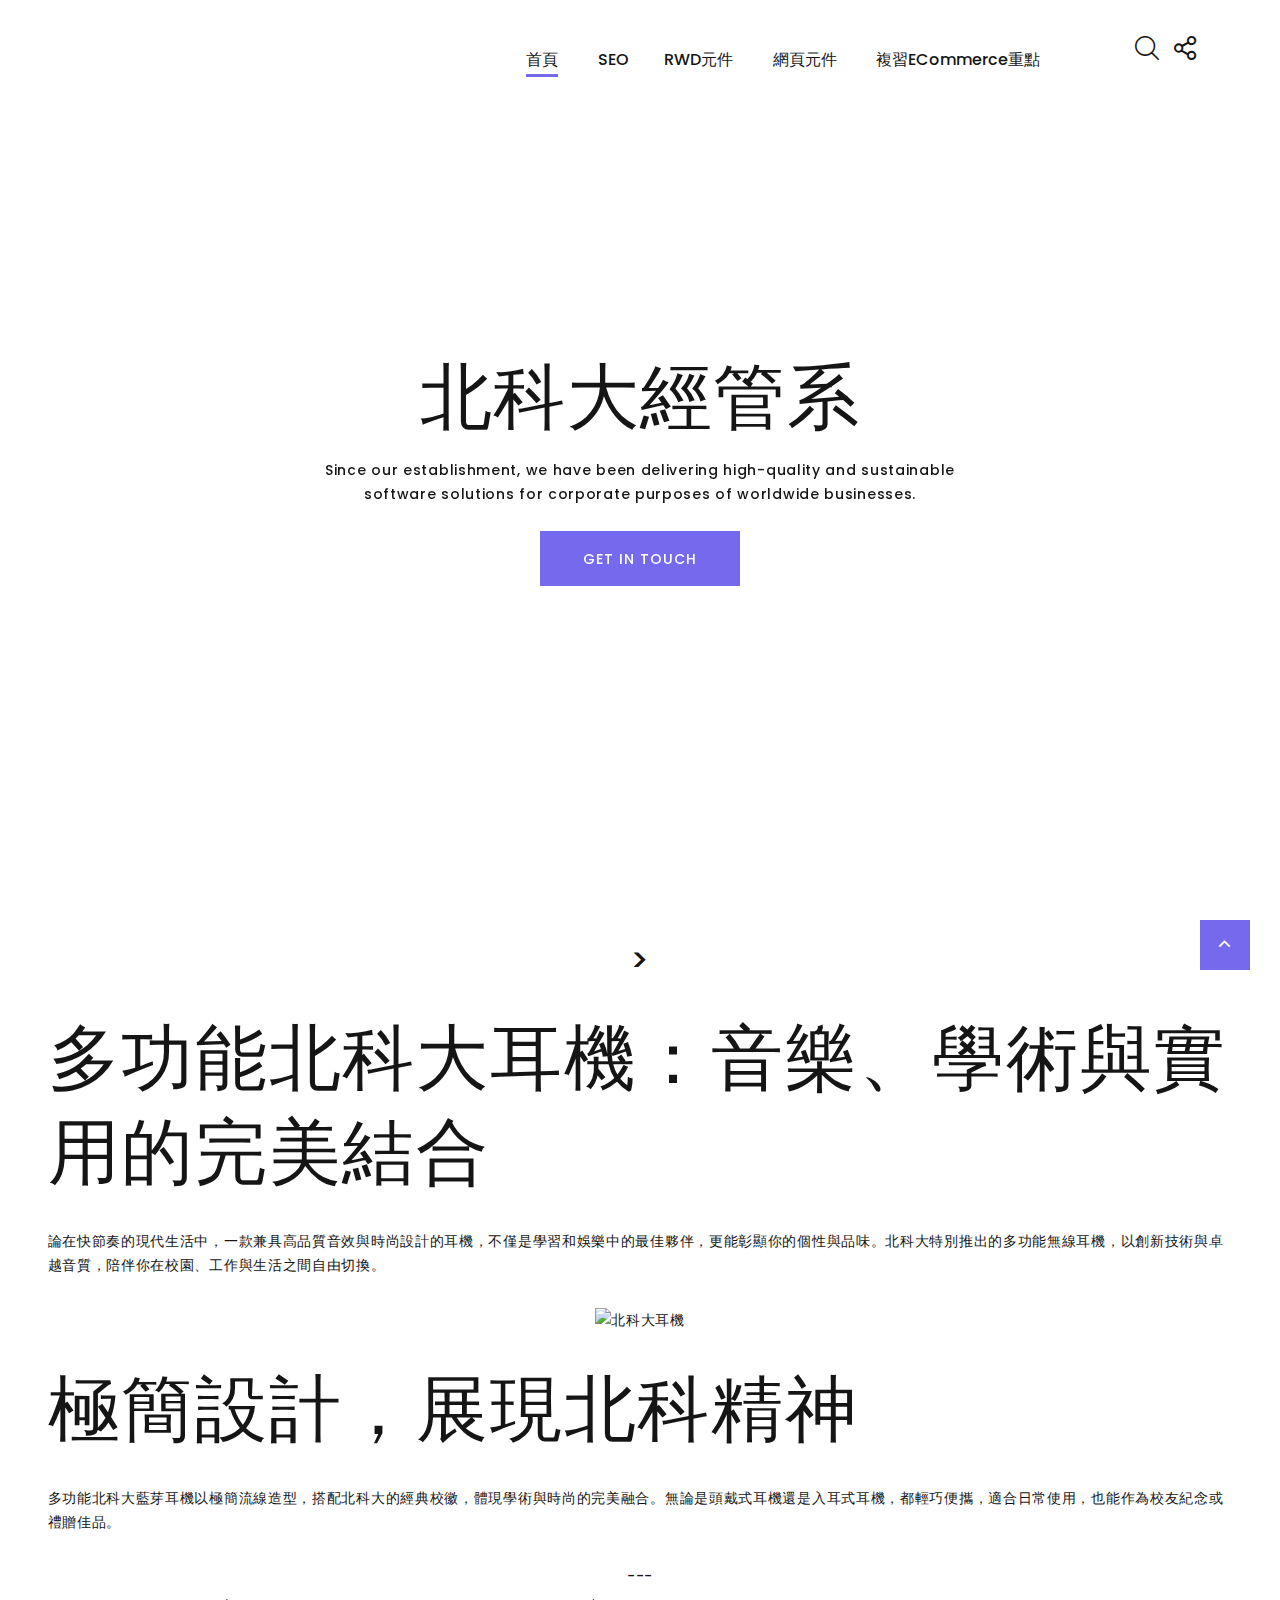
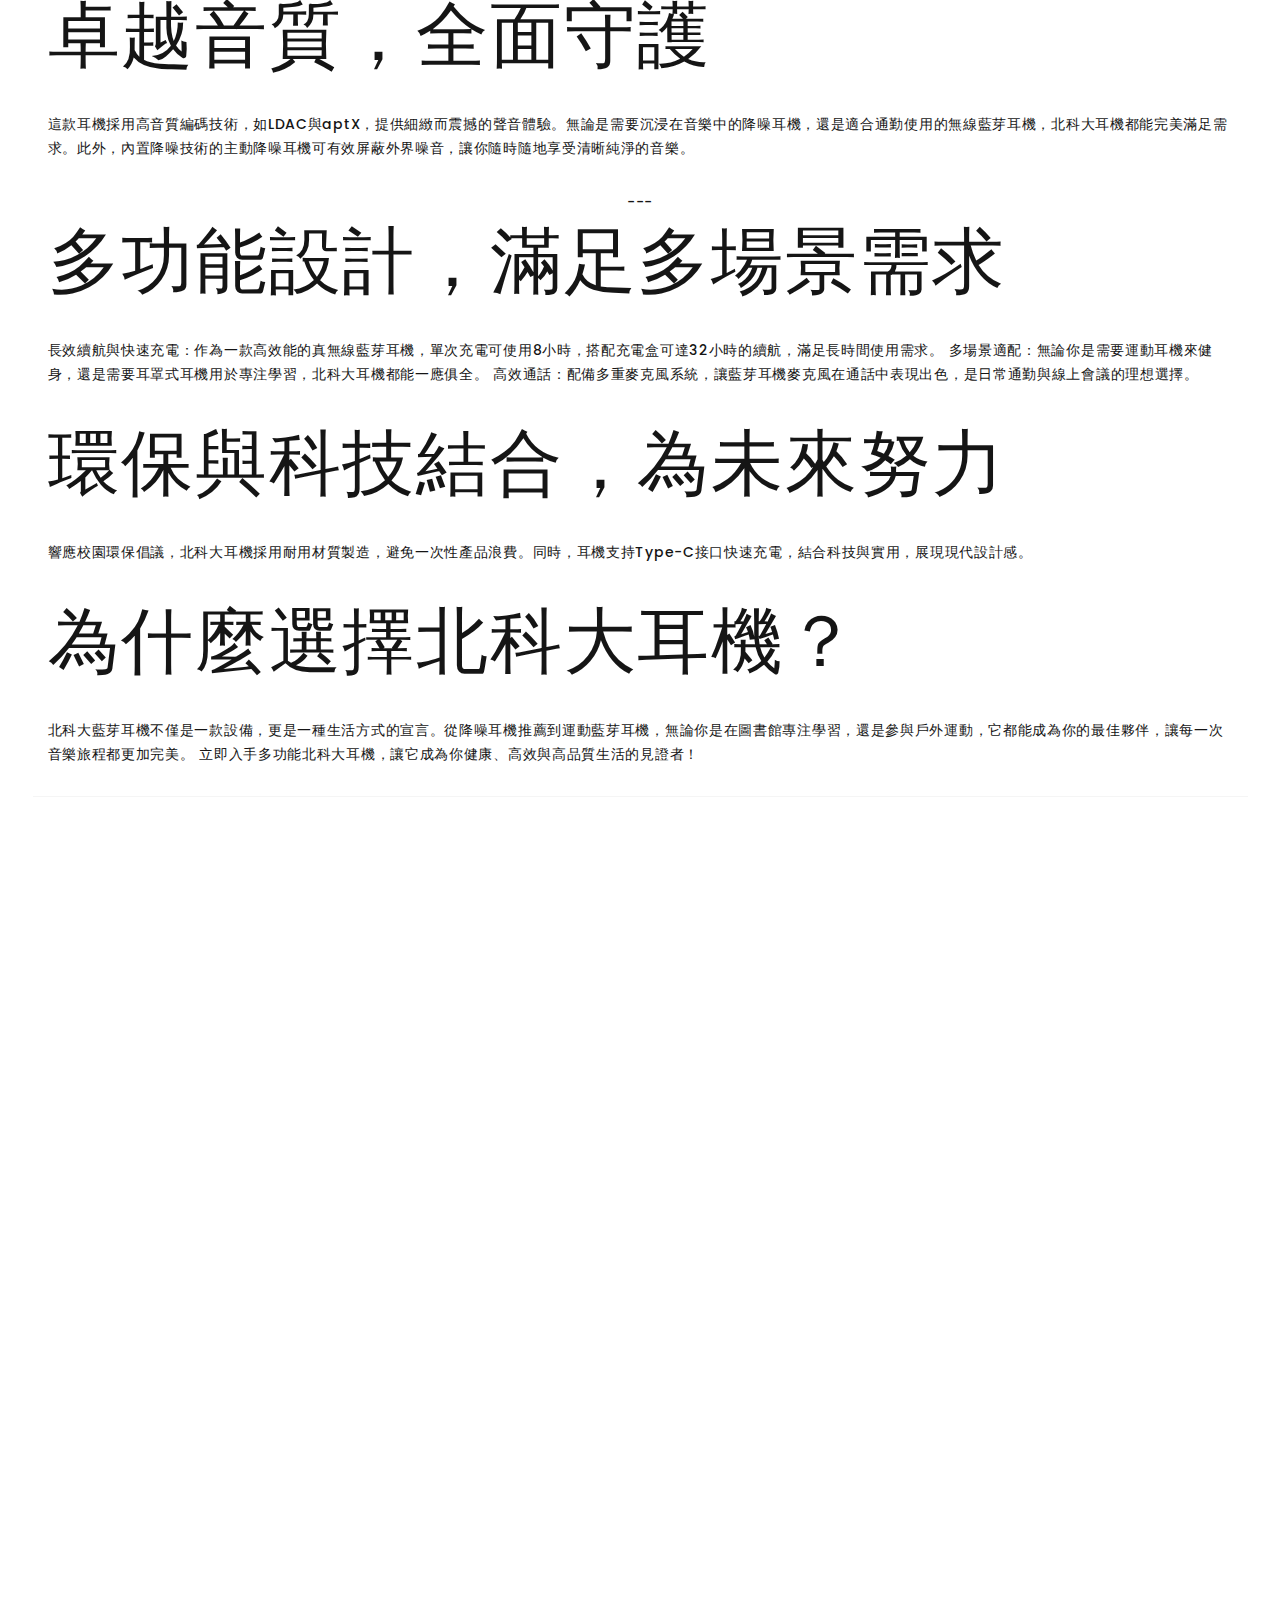
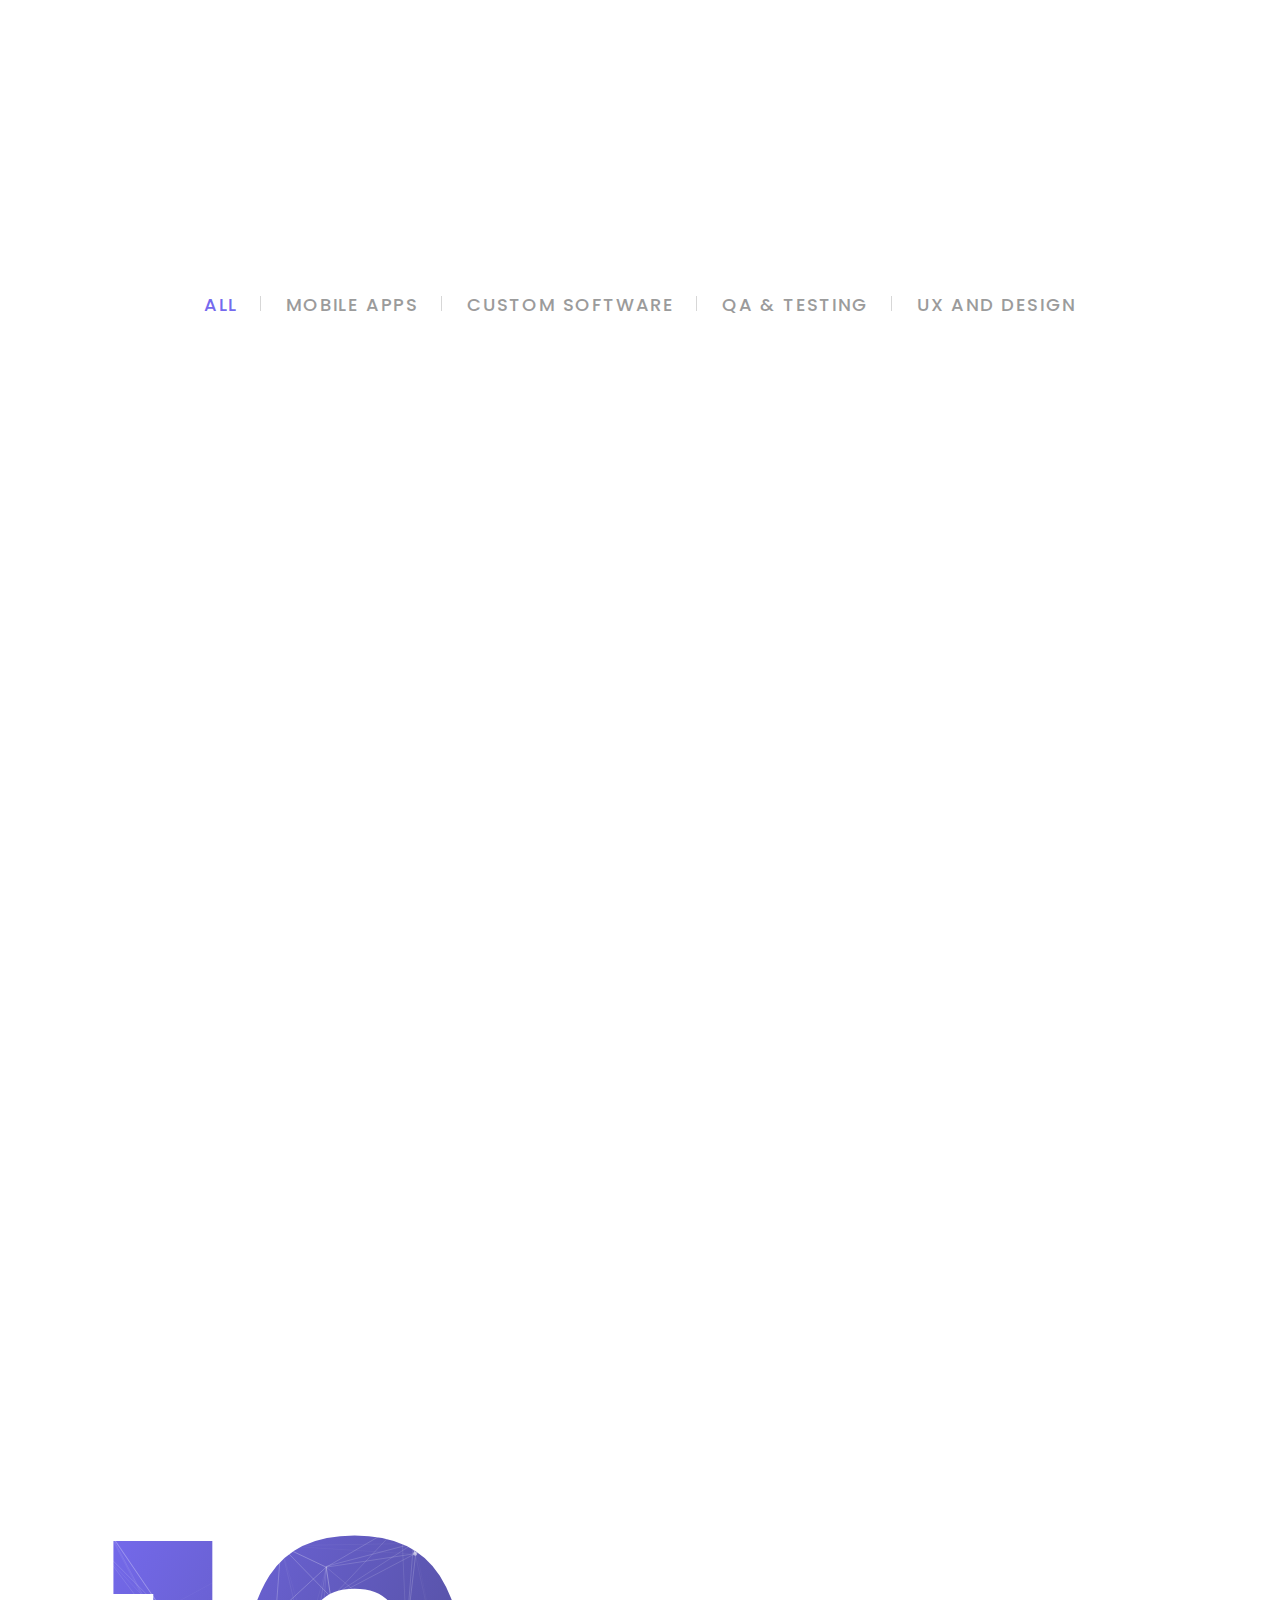
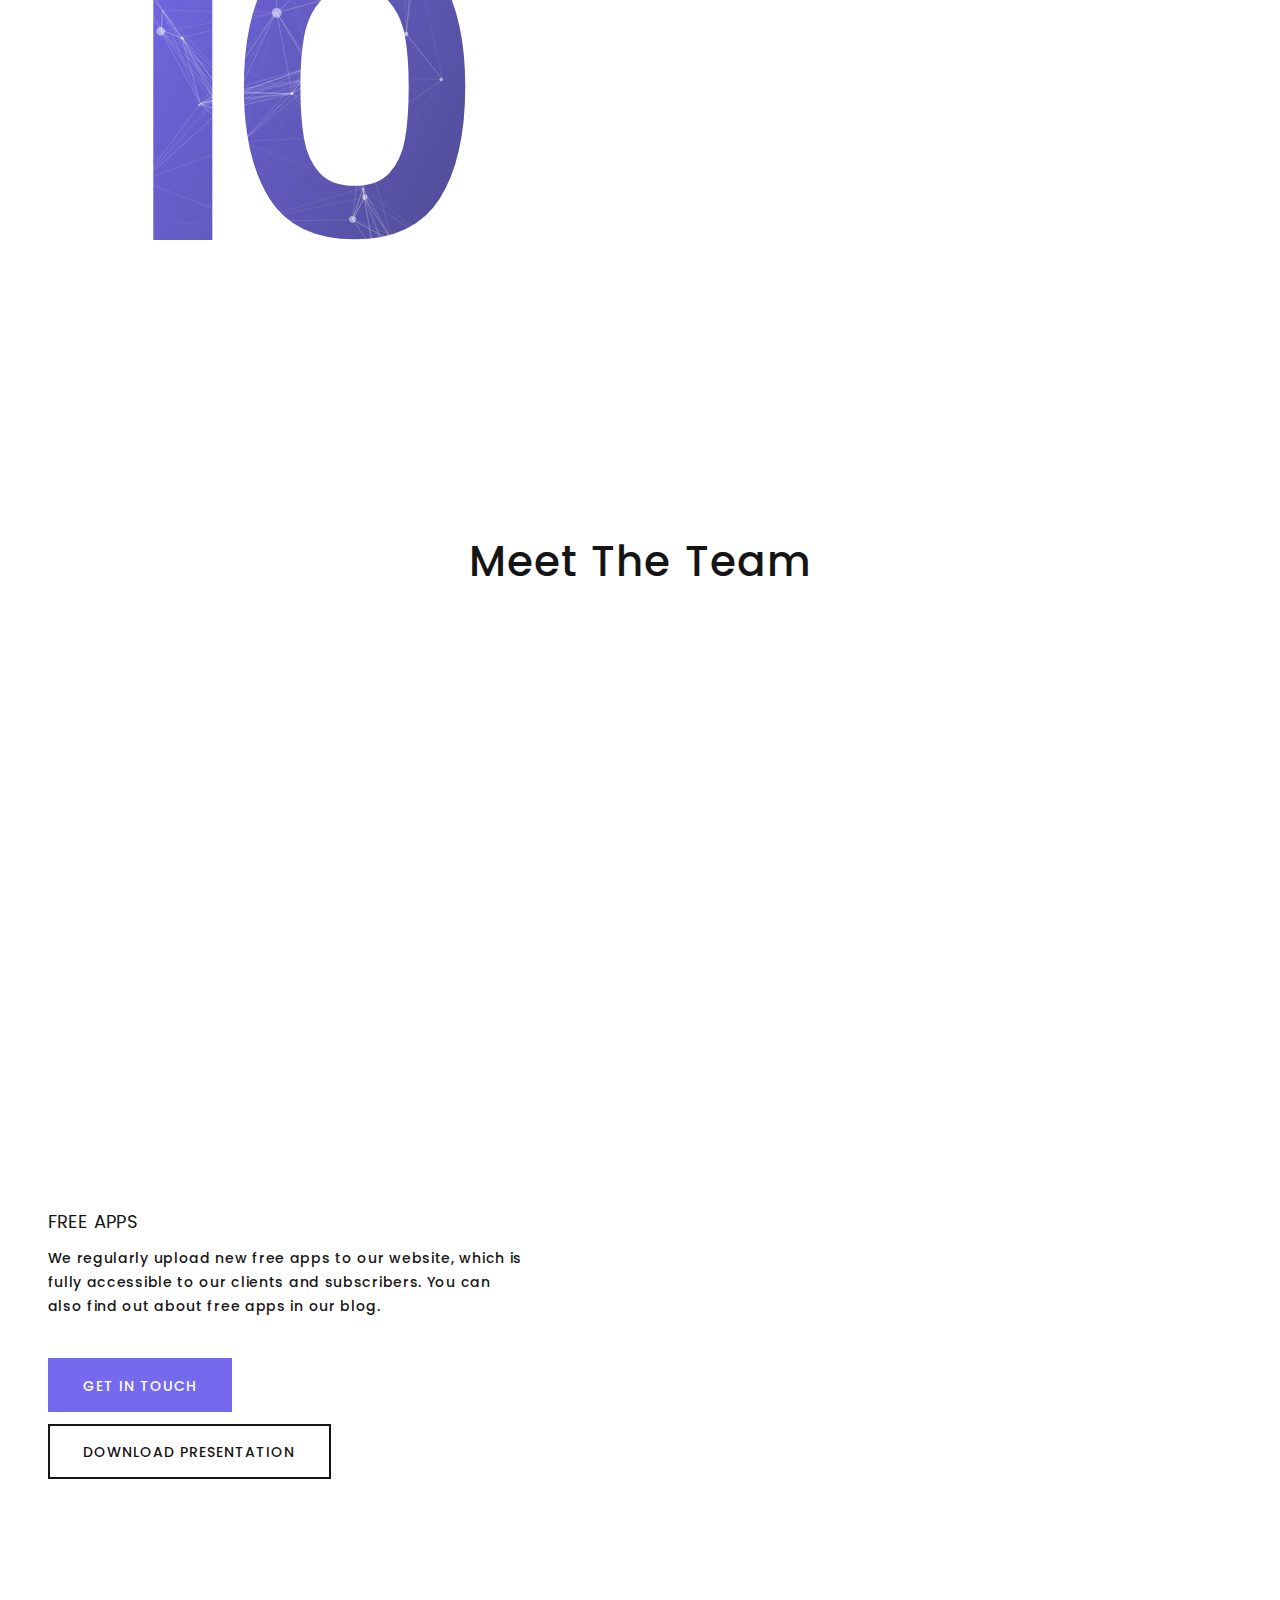
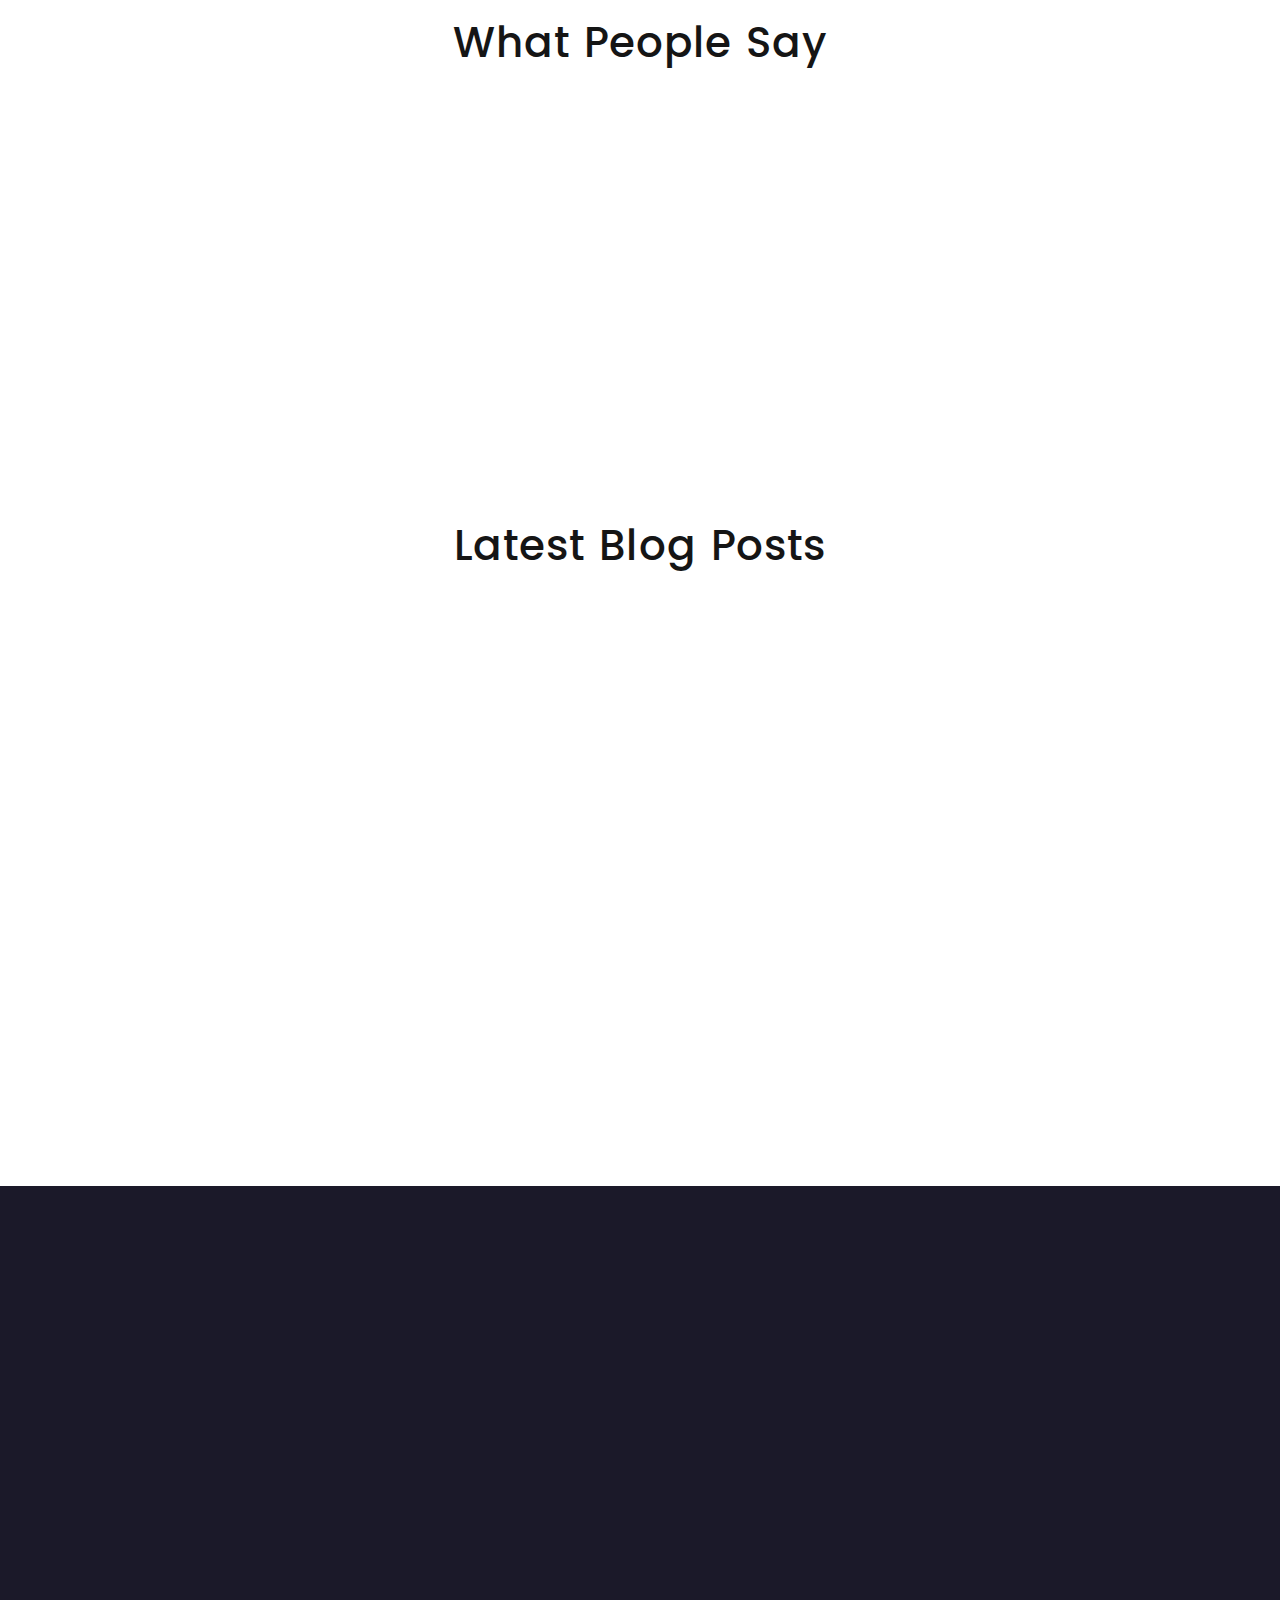
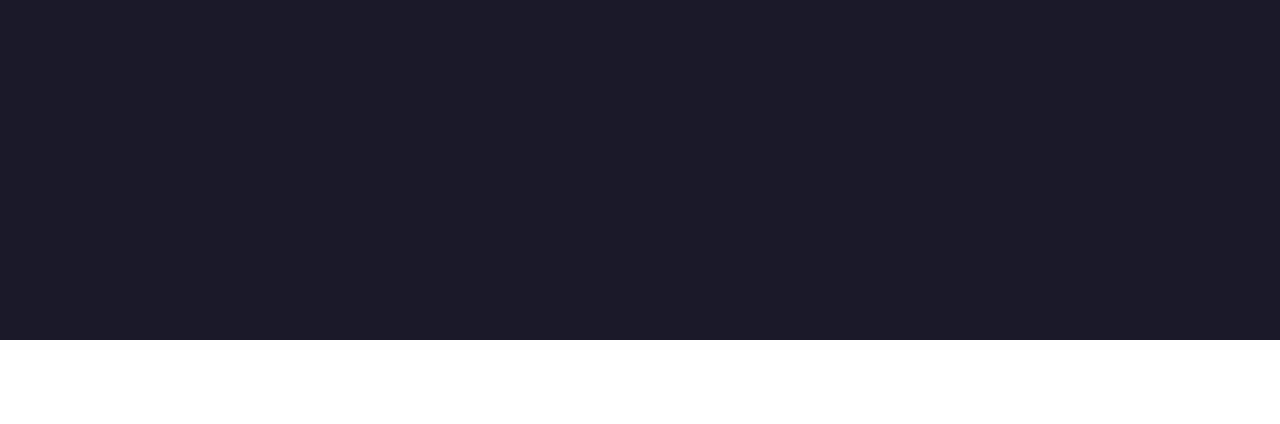
==== a1.html @ 4b0f6bb1 "Add files via upload" ====
<!DOCTYPE html>
<html class="wide wow-animation" lang="en">
  <head>
    <title>111570015吳齊恩期末作業
    </title>
    <meta name="format-detection" content="telephone=no">
    <meta name="viewport" content="width=device-width, height=device-height, initial-scale=1.0, maximum-scale=1.0, user-scalable=0">
    <meta http-equiv="X-UA-Compatible" content="IE=edge">
    <meta charset="utf-8">
    <link rel="icon" href="images/favicon.ico" type="image/x-icon">
    <!-- Stylesheets-->
    <link rel="stylesheet" type="text/css" href="https://fonts.googleapis.com/css?family=Poppins:400,500,600%7CTeko:300,400,500%7CMaven+Pro:500">
    <link rel="stylesheet" href="css/bootstrap.css">
    <link rel="stylesheet" href="css/fonts.css">
    <link rel="stylesheet" href="css/style.css">
  </head>
  <body>
    <div class="preloader">
      <div class="preloader-body">
        <div class="cssload-container">
          <div class="cssload-speeding-wheel"></div>
        </div>
      </div>
    </div>
    <div class="page">
      <!-- Page Header-->
      <header class="section page-header">
        <!-- RD Navbar-->
        <div class="rd-navbar-wrap">
          <nav class="rd-navbar rd-navbar-classic" data-layout="rd-navbar-fixed" data-sm-layout="rd-navbar-fixed" data-md-layout="rd-navbar-fixed" data-md-device-layout="rd-navbar-fixed" data-lg-layout="rd-navbar-static" data-lg-device-layout="rd-navbar-fixed" data-xl-layout="rd-navbar-static" data-xl-device-layout="rd-navbar-static" data-xxl-layout="rd-navbar-static" data-xxl-device-layout="rd-navbar-static" data-lg-stick-up-offset="46px" data-xl-stick-up-offset="46px" data-xxl-stick-up-offset="46px" data-lg-stick-up="true" data-xl-stick-up="true" data-xxl-stick-up="true">
            <div class="rd-navbar-main-outer">
              <div class="rd-navbar-main">
                <!-- RD Navbar Panel-->
                <div class="rd-navbar-panel">
                  <!-- RD Navbar Toggle-->
                  <button class="rd-navbar-toggle" data-rd-navbar-toggle=".rd-navbar-nav-wrap"><span></span></button>
                  <!-- RD Navbar Brand-->
                  <div class="rd-navbar-brand"><a class="brand" href="index.html"><img src="images/logo-default-191x52.png" alt="" width="191" height="52"/></a></div>
                </div>
                <div class="rd-navbar-main-element">
                  <div class="rd-navbar-nav-wrap">
                    <!-- RD Navbar Search-->
                    <div class="rd-navbar-search">
                      <button class="rd-navbar-search-toggle" data-rd-navbar-toggle=".rd-navbar-search"><span></span></button>
                      <form class="rd-search" action="search-results.html" data-search-live="rd-search-results-live" method="GET">
                        <div class="form-wrap">
                          <label class="form-label" for="rd-navbar-search-form-input">Search...</label>
                          <input class="rd-navbar-search-form-input form-input" id="rd-navbar-search-form-input" type="text" name="s" autocomplete="off"/>
                          <div class="rd-search-results-live" id="rd-search-results-live"></div>
                        </div>
                        <button class="rd-search-form-submit fl-bigmug-line-search74" type="submit"></button>
                      </form>
                    </div>
                    <!-- RD Navbar Share-->
                    <div class="rd-navbar-share">
                      <div class="rd-navbar-share-icon fl-bigmug-line-share27" data-rd-navbar-toggle=".rd-navbar-share-list"></div>
                      <ul class="list-inline rd-navbar-share-list">
                        <li class="rd-navbar-share-list-item"><a class="icon fa fa-facebook" href="#"></a></li>
                        <li class="rd-navbar-share-list-item"><a class="icon fa fa-twitter" href="#"></a></li>
                        <li class="rd-navbar-share-list-item"><a class="icon fa fa-google-plus" href="#"></a></li>
                        <li class="rd-navbar-share-list-item"><a class="icon fa fa-instagram" href="#"></a></li>
                      </ul>
                    </div>
                    <!-- RD Navbar Nav-->
                    <ul class="rd-navbar-nav">
                      <li class="rd-nav-item active"><a class="rd-nav-link" href="index.html"></a>
                      </li>
                      <ul class="rd-navbar-nav">
                        <li class="rd-nav-item active"><a class="rd-nav-link" href="index.html">首頁</a>
                        </li>
                        <li class="rd-nav-item"><a class="rd-nav-link" href="a9.html">SEO</a>
                          <!-- RD Navbar Dropdown-->
                          <ul class="rd-menu rd-navbar-dropdown">
                            <li class="rd-dropdown-item"><a class="rd-dropdown-link" href="a1.html">第1題（原始文案）</a></li>
                            <li class="rd-dropdown-item"><a class="rd-dropdown-link" href="a2.html">第2題（關鍵字SEO）</a></li>
                           
                          </ul>
                          <li class="rd-nav-item"><a class="rd-nav-link" href="a10.html">RWD元件
                          </a>
                            <!-- RD Navbar Dropdown-->
                            <ul class="rd-menu rd-navbar-dropdown">
                              <li class="rd-dropdown-item"><a class="rd-dropdown-link" href="a3.html">第3題（Carousel圖片圖片輪流播放）</a></li>
                              <li class="rd-dropdown-item"><a class="rd-dropdown-link" href="a4.html">第4題（offcanvas畫布）</a></li>
                              
                            </ul>
                          </li>
                          <li class="rd-nav-item"><a class="rd-nav-link" href="a11.html">網頁元件</a>
                            <!-- RD Navbar Dropdown-->
                            <ul class="rd-menu rd-navbar-dropdown">
                              <li class="rd-dropdown-item"><a class="rd-dropdown-link" href="a5.html">第5題（單選複選）</a></li>
                              <li class="rd-dropdown-item"><a class="rd-dropdown-link" href="a6.html">第6題（下拉選單）</a></li>
                              <li class="rd-dropdown-item"><a class="rd-dropdown-link" href="a7.html">第7題（百萬抽獎）</a></li>
                         
                            </ul>
                          </li>
                          <li class="rd-nav-item"><a class="rd-nav-link" href="a8.html">複習ECommerce重點</a></li>
                            <!-- RD Navbar Dropdown-->
                         
                        <!-- RD Navbar Megamenu-->
                        <ul class="rd-menu rd-navbar-megamenu">
                          <li class="rd-megamenu-item">
                            <div>
                              <h5 class="rd-megamenu-title">Elements</h5>
                              <ul class="rd-megamenu-list">
                                <li class="rd-megamenu-list-item"><a class="rd-megamenu-list-link" href="typography.html">Typography</a></li>
                                <li class="rd-megamenu-list-item"><a class="rd-megamenu-list-link" href="icons-with-text.html">Icons with Text</a></li>
                                <li class="rd-megamenu-list-item"><a class="rd-megamenu-list-link" href="buttons.html">Buttons</a></li>
                                <li class="rd-megamenu-list-item"><a class="rd-megamenu-list-link" href="counters.html">Counters</a></li>
                                <li class="rd-megamenu-list-item"><a class="rd-megamenu-list-link" href="forms.html">Forms</a></li>
                                <li class="rd-megamenu-list-item"><a class="rd-megamenu-list-link" href="calls-to-action.html">Calls to Action</a></li>
                                <li class="rd-megamenu-list-item"><a class="rd-megamenu-list-link" href="progress-bars.html">Progress Bars</a></li>
                                <li class="rd-megamenu-list-item"><a class="rd-megamenu-list-link" href="tabs-and-accordions.html">Tabs and Accordions</a></li>
                                <li class="rd-megamenu-list-item"><a class="rd-megamenu-list-link" href="hover-effects.html">Hover Effects</a></li>
                                <li class="rd-megamenu-list-item"><a class="rd-megamenu-list-link" href="grid-system.html">Grid System</a></li>
                              </ul>
                            </div>
                          </li>
                          <li class="rd-megamenu-item">
                            <div>
                              <h5 class="rd-megamenu-title">Additional pages</h5>
                              <ul class="rd-megamenu-list">
                                <li class="rd-megamenu-list-item"><a class="rd-megamenu-list-link" href="services.html">Services</a></li>
                                <li class="rd-megamenu-list-item"><a class="rd-megamenu-list-link" href="services-2.html">Services 2</a></li>
                                <li class="rd-megamenu-list-item"><a class="rd-megamenu-list-link" href="single-service.html">Single Service</a></li>
                                <li class="rd-megamenu-list-item"><a class="rd-megamenu-list-link" href="our-team.html">Our Team</a></li>
                                <li class="rd-megamenu-list-item"><a class="rd-megamenu-list-link" href="testimonials.html">Testimonials</a></li>
                                <li class="rd-megamenu-list-item"><a class="rd-megamenu-list-link" href="404-page.html">404 Page</a></li>
                                <li class="rd-megamenu-list-item"><a class="rd-megamenu-list-link" href="503-page.html">503 Page</a></li>
                                <li class="rd-megamenu-list-item"><a class="rd-megamenu-list-link" href="pricing.html">Pricing</a></li>
                                <li class="rd-megamenu-list-item"><a class="rd-megamenu-list-link" href="coming-soon.html">Coming Soon</a></li>
                                <li class="rd-megamenu-list-item"><a class="rd-megamenu-list-link" href="contact-us-2.html">Contact Us 2</a></li>
                                <li class="rd-megamenu-list-item"><a class="rd-megamenu-list-link" href="faq.html">FAQ</a></li>
                                <li class="rd-megamenu-list-item"><a class="rd-megamenu-list-link" href="search-results.html">Search results</a></li>
                              </ul>
                            </div>
                          </li>
                          <li class="rd-megamenu-item rd-megamenu-carousel">
                            <div>
                              <h5 class="rd-megamenu-title">Recent projects</h5>
                              <!-- Owl Carousel-->
                              <div class="owl-carousel owl-navbar" data-items="1" data-xl-items="2" data-xxl-items="3" data-margin="16" data-dots="true" data-autoplay="false" data-loop="false">
                                <!-- Thumbnail Classic-->
                                <article class="thumbnail thumbnail-mary thumbnail-xxs">
                                  <div class="thumbnail-mary-figure"><img src="images/navbar-1-272x288.jpg" alt="" width="272" height="288"/>
                                  </div>
                                  <div class="thumbnail-mary-caption"><a class="icon fl-bigmug-line-zoom60" href="images/grid-gallery-1-1200x800-original.jpg" data-lightgallery="item"><img src="images/navbar-1-272x288.jpg" alt="" width="272" height="288"/></a>
                                    <h6 class="thumbnail-mary-title"><a href="#">Project #1</a></h6>
                                  </div>
                                </article>
                                <!-- Thumbnail Classic-->
                                <article class="thumbnail thumbnail-mary thumbnail-xxs">
                                  <div class="thumbnail-mary-figure"><img src="images/navbar-2-272x288.jpg" alt="" width="272" height="288"/>
                                  </div>
                                  <div class="thumbnail-mary-caption"><a class="icon fl-bigmug-line-zoom60" href="images/grid-gallery-2-1200x800-original.jpg" data-lightgallery="item"><img src="images/navbar-2-272x288.jpg" alt="" width="272" height="288"/></a>
                                    <h6 class="thumbnail-mary-title"><a href="#">Project #2</a></h6>
                                  </div>
                                </article>
                                <!-- Thumbnail Classic-->
                                <article class="thumbnail thumbnail-mary thumbnail-xxs">
                                  <div class="thumbnail-mary-figure"><img src="images/navbar-3-272x288.jpg" alt="" width="272" height="288"/>
                                  </div>
                                  <div class="thumbnail-mary-caption"><a class="icon fl-bigmug-line-zoom60" href="images/grid-gallery-4-1200x800-original.jpg" data-lightgallery="item"><img src="images/navbar-3-272x288.jpg" alt="" width="272" height="288"/></a>
                                    <h6 class="thumbnail-mary-title"><a href="#">Project #3</a></h6>
                                  </div>
                                </article>
                                <!-- Thumbnail Classic-->
                                <article class="thumbnail thumbnail-mary thumbnail-xxs">
                                  <div class="thumbnail-mary-figure"><img src="images/navbar-4-272x288.jpg" alt="" width="272" height="288"/>
                                  </div>
                                  <div class="thumbnail-mary-caption"><a class="icon fl-bigmug-line-zoom60" href="images/grid-gallery-3-1200x800-original.jpg" data-lightgallery="item"><img src="images/navbar-4-272x288.jpg" alt="" width="272" height="288"/></a>
                                    <h6 class="thumbnail-mary-title"><a href="#">Project #4</a></h6>
                                  </div>
                                </article>
                                <!-- Thumbnail Classic-->
                                <article class="thumbnail thumbnail-mary thumbnail-xxs">
                                  <div class="thumbnail-mary-figure"><img src="images/navbar-5-272x288.jpg" alt="" width="272" height="288"/>
                                  </div>
                                  <div class="thumbnail-mary-caption"><a class="icon fl-bigmug-line-zoom60" href="images/grid-gallery-5-1200x800-original.jpg" data-lightgallery="item"><img src="images/navbar-5-272x288.jpg" alt="" width="272" height="288"/></a>
                                    <h6 class="thumbnail-mary-title"><a href="#">Project #5</a></h6>
                                  </div>
                                </article>
                                <!-- Thumbnail Classic-->
                                <article class="thumbnail thumbnail-mary thumbnail-xxs">
                                  <div class="thumbnail-mary-figure"><img src="images/navbar-6-272x288.jpg" alt="" width="272" height="288"/>
                                  </div>
                                  <div class="thumbnail-mary-caption"><a class="icon fl-bigmug-line-zoom60" href="images/grid-gallery-6-1200x800-original.jpg" data-lightgallery="item"><img src="images/navbar-6-272x288.jpg" alt="" width="272" height="288"/></a>
                                    <h6 class="thumbnail-mary-title"><a href="#">Project #6</a></h6>
                                  </div>
                                </article>
                              </div>
                            </div>
                          </li>
                        </ul>
                      </li>
                    </ul>
                  </div>
                </div>
              </div>
            </div>
          </nav>
        </div>
      </header>
      <!-- Swiper-->
      <section class="section swiper-container swiper-slider swiper-slider-classic" data-loop="true" data-swiper='{"loop":true,"autoplay":{"delay":5000},"effect":"slide","simulateTouch":true,"direction":"vertical","nav":false}'>
        <div class="swiper-wrapper text-center">
          <div class="swiper-slide" data-slide-bg="images/slider-1-slide-1-1770x742.jpg">
            <div class="swiper-slide-caption section-md">
              <div class="container">
                <h1 data-caption-animate="fadeInLeft" data-caption-delay="0">北科大經管系</h1>
                <p class="text-width-large" data-caption-animate="fadeInRight" data-caption-delay="100">Since our establishment, we have been delivering high-quality and sustainable software solutions for corporate purposes of worldwide businesses.</p><a class="button button-primary button-ujarak" href="#" target="_blank" data-caption-animate="fadeInUp" data-caption-delay="200">Get in touch</a>
              </div>
            </div>
          </div>
          <div class="swiper-slide" data-slide-bg="images/slider-1-slide-2-1770x742.jpg">
            <div class="swiper-slide-caption section-md">
              <div class="container">
                <h1 data-caption-animate="fadeInLeft" data-caption-delay="0">電子商務期末考</h1>
                <p class="text-width-large" data-caption-animate="fadeInRight" data-caption-delay="100">We are a team of qualified software developers, aimed at creating unique and powerful tools for your business & everyday life.</p><a class="button button-primary button-ujarak" href="#" target="_blank" data-caption-animate="fadeInUp" data-caption-delay="200">Get in touch</a>
              </div>
            </div>
          </div>
          <div class="swiper-slide" data-slide-bg="images/slider-1-slide-3-1770x742.jpg">
            <div class="swiper-slide-caption section-md">
              <div class="container">
                <h1 data-caption-animate="fadeInLeft" data-caption-delay="0">SEO實作，RWD實作</h1>
                <p class="text-width-large" data-caption-animate="fadeInRight" data-caption-delay="100">The software solutions developed by our company have been numerously awarded for usability and innovative features.</p><a class="button button-primary button-ujarak" href="#" target="_blank" data-caption-animate="fadeInUp" data-caption-delay="200">Get in touch</a>
              </div>
            </div>
          </div>
        </div>
        <!-- Swiper Pagination-->
        <div class="swiper-pagination__module">
          <div class="swiper-pagination__fraction"><span class="swiper-pagination__fraction-index">00</span><span class="swiper-pagination__fraction-divider">/</span><span class="swiper-pagination__fraction-count">00</span></div>
          <div class="swiper-pagination__divider"></div>
          <div class="swiper-pagination"></div>
        </div>
      </section>

          <!-- 期末考放置語法區-->
    <section class="section section-sm section-first bg-default text-center">
      <div class="container">
        <div class="row row-30 justify-content-center">
          <h3>><h1 style="text-align: left;">多功能北科大耳機：音樂、學術與實用的完美結合</h1> 
            <p style="text-align: left;">
             論在快節奏的現代生活中，一款兼具高品質音效與時尚設計的耳機，不僅是學習和娛樂中的最佳夥伴，更能彰顯你的個性與品味。北科大特別推出的多功能無線耳機，以創新技術與卓越音質，陪伴你在校園、工作與生活之間自由切換。</p>
            <p style="text-align: center;">
              <img src="images/earphone.jpeg" alt="北科大耳機" title="北科大耳機">
           
            
            <h1 style="text-align: left;">極簡設計，展現北科精神  </h1>
            <p style="text-align: left;">多功能北科大藍芽耳機以極簡流線造型，搭配北科大的經典校徽，體現學術與時尚的完美融合。無論是頭戴式耳機還是入耳式耳機，都輕巧便攜，適合日常使用，也能作為校友紀念或禮贈佳品。
  
            </p>
            
            ---
            
            <h1 style="text-align: left;">卓越音質，全面守護 </h1> 
            <p style="text-align: left;"> 這款耳機採用高音質編碼技術，如LDAC與aptX，提供細緻而震撼的聲音體驗。無論是需要沉浸在音樂中的降噪耳機，還是適合通勤使用的無線藍芽耳機，北科大耳機都能完美滿足需求。此外，內置降噪技術的主動降噪耳機可有效屏蔽外界噪音，讓你隨時隨地享受清晰純淨的音樂。</p>
            
            ---
            
            <h1 style="text-align: left;"> 多功能設計，滿足多場景需求 </h1> 
            <p style="text-align: left;"> 長效續航與快速充電：作為一款高效能的真無線藍芽耳機，單次充電可使用8小時，搭配充電盒可達32小時的續航，滿足長時間使用需求。
              多場景適配：無論你是需要運動耳機來健身，還是需要耳罩式耳機用於專注學習，北科大耳機都能一應俱全。
              高效通話：配備多重麥克風系統，讓藍芽耳機麥克風在通話中表現出色，是日常通勤與線上會議的理想選擇。</p>
  
              <h1 style="text-align: left;">環保與科技結合，為未來努力 </h1> 
              <p style="text-align: left;"> 響應校園環保倡議，北科大耳機採用耐用材質製造，避免一次性產品浪費。同時，耳機支持Type-C接口快速充電，結合科技與實用，展現現代設計感。</p>
    
              <h1 style="text-align: left;">為什麼選擇北科大耳機？ </h1> 
              <p style="text-align: left;"> 北科大藍芽耳機不僅是一款設備，更是一種生活方式的宣言。從降噪耳機推薦到運動藍芽耳機，無論你是在圖書館專注學習，還是參與戶外運動，它都能成為你的最佳夥伴，讓每一次音樂旅程都更加完美。
  
                立即入手多功能北科大耳機，讓它成為你健康、高效與高品質生活的見證者！</p></h3>
          <hr>
          <h4>



          </h4>
        </div>
      </div>
    </section>

      <!-- See all services-->
      <section class="section section-sm section-first bg-default text-center">
        <div class="container">
          <div class="row row-30 justify-content-center">
            <div class="col-md-7 col-lg-5 col-xl-6 text-lg-start wow fadeInUp"><img src="images/index-1-415x592.jpg" alt="" width="415" height="592"/>
            </div>
            <div class="col-lg-7 col-xl-6">
              <div class="row row-30">
                <div class="col-sm-6 wow fadeInRight">
                  <article class="box-icon-modern box-icon-modern-custom">
                    <div>
                      <h3 class="box-icon-modern-big-title">See all services</h3>
                      <div class="box-icon-modern-decor"></div><a class="button button-primary button-ujarak" href="services.html">All services</a>
                    </div>
                  </article>
                </div>
                <div class="col-sm-6 wow fadeInRight" data-wow-delay=".1s">
                  <article class="box-icon-modern box-icon-modern-2">
                    <div class="box-icon-modern-icon linearicons-phone-in-out"></div>
                    <h5 class="box-icon-modern-title"><a href="single-service.html">CORPORATE SOLUTIONS</a></h5>
                    <div class="box-icon-modern-decor"></div>
                    <p class="box-icon-modern-text">Need specific software for your company? We are ready to develop it!</p>
                  </article>
                </div>
                <div class="col-sm-6 wow fadeInRight" data-wow-delay=".2s">
                  <article class="box-icon-modern box-icon-modern-2">
                    <div class="box-icon-modern-icon linearicons-headset"></div>
                    <h5 class="box-icon-modern-title"><a href="single-service.html">CALL CENTER SOLUTIONS</a></h5>
                    <div class="box-icon-modern-decor"></div>
                    <p class="box-icon-modern-text">Our experts provide custom products of any complexity for call centers.</p>
                  </article>
                </div>
                <div class="col-sm-6 wow fadeInRight" data-wow-delay=".3s">
                  <article class="box-icon-modern box-icon-modern-2">
                    <div class="box-icon-modern-icon linearicons-outbox"></div>
                    <h5 class="box-icon-modern-title"><a href="single-service.html">CLOUD DEVELOPMENT</a></h5>
                    <div class="box-icon-modern-decor"></div>
                    <p class="box-icon-modern-text">We can also offer you reliable cloud development solutions.</p>
                  </article>
                </div>
              </div>
            </div>
          </div>
        </div>
      </section>

      <!-- Latest Projects-->
      <section class="section section-sm section-fluid bg-default text-center">
        <div class="container-fluid isotope-wrap">
          <h2 class="wow fadeInLeft">Latest Projects</h2>
          <p class="quote-jean wow fadeInRight" data-wow-delay=".1s">In our portfolio, you can browse the latest products developed for our clients for different corporate purposes. Our qualified team of interface designers and software developers is always ready to create something unique for you.</p>
          <div class="isotope-filters isotope-filters-horizontal">
            <button class="isotope-filters-toggle button button-md button-icon button-icon-right button-default-outline button-wapasha" data-custom-toggle="#isotope-3" data-custom-toggle-hide-on-blur="true" data-custom-toggle-disable-on-blur="true"><span class="icon fa fa-caret-down"></span>Filter</button>
            <ul class="isotope-filters-list" id="isotope-3">
              <li><a class="active" href="#" data-isotope-filter="*" data-isotope-group="gallery">All</a></li>
              <li><a href="#" data-isotope-filter="Type 1" data-isotope-group="gallery">mobile Apps</a></li>
              <li><a href="#" data-isotope-filter="Type 2" data-isotope-group="gallery">Custom Software</a></li>
              <li><a href="#" data-isotope-filter="Type 3" data-isotope-group="gallery">QA & Testing</a></li>
              <li><a href="#" data-isotope-filter="Type 4" data-isotope-group="gallery">UX and Design</a></li>
            </ul>
          </div>
          <div class="row row-30 isotope" data-isotope-layout="fitRows" data-isotope-group="gallery" data-lightgallery="group">
            <div class="col-sm-6 col-lg-4 col-xxl-3 isotope-item wow fadeInLeft" data-filter="Type 3">
              <!-- Thumbnail Classic-->
              <article class="thumbnail thumbnail-classic thumbnail-md">
                <div class="thumbnail-classic-figure"><img src="images/fullwidth-gallery-1-420x350.jpg" alt="" width="420" height="350"/>
                </div>
                <div class="thumbnail-classic-caption">
                  <div class="thumbnail-classic-title-wrap"><a class="icon fl-bigmug-line-zoom60" href="images/grid-gallery-1-1200x800-original.jpg" data-lightgallery="item"><img src="images/fullwidth-gallery-1-420x350.jpg" alt="" width="420" height="350"/></a>
                    <h5 class="thumbnail-classic-title"><a href="#">FinStep</a></h5>
                  </div>
                  <p class="thumbnail-classic-text">We work hard on every app to deliver top-notch features with great UI that you won’t find anywhere else.</p>
                </div>
              </article>
            </div>
            <div class="col-sm-6 col-lg-4 col-xxl-3 isotope-item wow fadeInLeft" data-filter="Type 1" data-wow-delay=".1s">
              <!-- Thumbnail Classic-->
              <article class="thumbnail thumbnail-classic thumbnail-md">
                <div class="thumbnail-classic-figure"><img src="images/fullwidth-gallery-2-420x350.jpg" alt="" width="420" height="350"/>
                </div>
                <div class="thumbnail-classic-caption">
                  <div class="thumbnail-classic-title-wrap"><a class="icon fl-bigmug-line-zoom60" href="images/grid-gallery-2-1200x800-original.jpg" data-lightgallery="item"><img src="images/fullwidth-gallery-2-420x350.jpg" alt="" width="420" height="350"/></a>
                    <h5 class="thumbnail-classic-title"><a href="#">Mobile Finance</a></h5>
                  </div>
                  <p class="thumbnail-classic-text">We work hard on every app to deliver top-notch features with great UI that you won’t find anywhere else.</p>
                </div>
              </article>
            </div>
            <div class="col-sm-6 col-lg-4 col-xxl-3 isotope-item wow fadeInLeft" data-filter="Type 2" data-wow-delay=".2s">
              <!-- Thumbnail Classic-->
              <article class="thumbnail thumbnail-classic thumbnail-md">
                <div class="thumbnail-classic-figure"><img src="images/fullwidth-gallery-3-420x350.jpg" alt="" width="420" height="350"/>
                </div>
                <div class="thumbnail-classic-caption">
                  <div class="thumbnail-classic-title-wrap"><a class="icon fl-bigmug-line-zoom60" href="images/grid-gallery-3-1200x800-original.jpg" data-lightgallery="item"><img src="images/fullwidth-gallery-3-420x350.jpg" alt="" width="420" height="350"/></a>
                    <h5 class="thumbnail-classic-title"><a href="#">Q-Manage</a></h5>
                  </div>
                  <p class="thumbnail-classic-text">We work hard on every app to deliver top-notch features with great UI that you won’t find anywhere else.</p>
                </div>
              </article>
            </div>
            <div class="col-sm-6 col-lg-4 col-xxl-3 isotope-item wow fadeInLeft" data-filter="Type 3" data-wow-delay=".3s">
              <!-- Thumbnail Classic-->
              <article class="thumbnail thumbnail-classic thumbnail-md">
                <div class="thumbnail-classic-figure"><img src="images/fullwidth-gallery-4-420x350.jpg" alt="" width="420" height="350"/>
                </div>
                <div class="thumbnail-classic-caption">
                  <div class="thumbnail-classic-title-wrap"><a class="icon fl-bigmug-line-zoom60" href="images/grid-gallery-4-1200x800-original.jpg" data-lightgallery="item"><img src="images/fullwidth-gallery-4-420x350.jpg" alt="" width="420" height="350"/></a>
                    <h5 class="thumbnail-classic-title"><a href="#">WeatherCast</a></h5>
                  </div>
                  <p class="thumbnail-classic-text">We work hard on every app to deliver top-notch features with great UI that you won’t find anywhere else.</p>
                </div>
              </article>
            </div>
            <div class="col-sm-6 col-lg-4 col-xxl-3 isotope-item wow fadeInRight" data-filter="Type 4">
              <!-- Thumbnail Classic-->
              <article class="thumbnail thumbnail-classic thumbnail-md">
                <div class="thumbnail-classic-figure"><img src="images/fullwidth-gallery-5-420x350.jpg" alt="" width="420" height="350"/>
                </div>
                <div class="thumbnail-classic-caption">
                  <div class="thumbnail-classic-title-wrap"><a class="icon fl-bigmug-line-zoom60" href="images/grid-gallery-5-1200x800-original.jpg" data-lightgallery="item"><img src="images/fullwidth-gallery-5-420x350.jpg" alt="" width="420" height="350"/></a>
                    <h5 class="thumbnail-classic-title"><a href="#">Home Calendar</a></h5>
                  </div>
                  <p class="thumbnail-classic-text">We work hard on every app to deliver top-notch features with great UI that you won’t find anywhere else.</p>
                </div>
              </article>
            </div>
            <div class="col-sm-6 col-lg-4 col-xxl-3 isotope-item wow fadeInRight" data-filter="Type 1" data-wow-delay=".1s">
              <!-- Thumbnail Classic-->
              <article class="thumbnail thumbnail-classic thumbnail-md">
                <div class="thumbnail-classic-figure"><img src="images/fullwidth-gallery-6-420x350.jpg" alt="" width="420" height="350"/>
                </div>
                <div class="thumbnail-classic-caption">
                  <div class="thumbnail-classic-title-wrap"><a class="icon fl-bigmug-line-zoom60" href="images/grid-gallery-6-1200x800-original.jpg" data-lightgallery="item"><img src="images/fullwidth-gallery-6-420x350.jpg" alt="" width="420" height="350"/></a>
                    <h5 class="thumbnail-classic-title"><a href="#">MPlanner</a></h5>
                  </div>
                  <p class="thumbnail-classic-text">We work hard on every app to deliver top-notch features with great UI that you won’t find anywhere else.</p>
                </div>
              </article>
            </div>
            <div class="col-sm-6 col-lg-4 col-xxl-3 isotope-item wow fadeInRight" data-filter="Type 2" data-wow-delay=".2s">
              <!-- Thumbnail Classic-->
              <article class="thumbnail thumbnail-classic thumbnail-md">
                <div class="thumbnail-classic-figure"><img src="images/fullwidth-gallery-7-420x350.jpg" alt="" width="420" height="350"/>
                </div>
                <div class="thumbnail-classic-caption">
                  <div class="thumbnail-classic-title-wrap"><a class="icon fl-bigmug-line-zoom60" href="images/grid-gallery-7-1200x800-original.jpg" data-lightgallery="item"><img src="images/fullwidth-gallery-7-420x350.jpg" alt="" width="420" height="350"/></a>
                    <h5 class="thumbnail-classic-title"><a href="#">Alice Messenger</a></h5>
                  </div>
                  <p class="thumbnail-classic-text">We work hard on every app to deliver top-notch features with great UI that you won’t find anywhere else.</p>
                </div>
              </article>
            </div>
            <div class="col-sm-6 col-lg-4 col-xxl-3 isotope-item wow fadeInRight" data-filter="Type 3" data-wow-delay=".3s">
              <!-- Thumbnail Classic-->
              <article class="thumbnail thumbnail-classic thumbnail-md">
                <div class="thumbnail-classic-figure"><img src="images/fullwidth-gallery-8-420x350.jpg" alt="" width="420" height="350"/>
                </div>
                <div class="thumbnail-classic-caption">
                  <div class="thumbnail-classic-title-wrap"><a class="icon fl-bigmug-line-zoom60" href="images/grid-gallery-8-1200x800-original.jpg" data-lightgallery="item"><img src="images/fullwidth-gallery-8-420x350.jpg" alt="" width="420" height="350"/></a>
                    <h5 class="thumbnail-classic-title"><a href="#">WiseMoney</a></h5>
                  </div>
                  <p class="thumbnail-classic-text">We work hard on every app to deliver top-notch features with great UI that you won’t find anywhere else.</p>
                </div>
              </article>
            </div>
          </div>
        </div>
      </section>

      <!-- Years of experience-->
      <section class="section section-sm bg-default">
        <div class="container">
          <div class="row row-30 row-xl-24 justify-content-center align-items-center align-items-lg-start text-start">
            <div class="col-md-6 col-lg-5 col-xl-5 text-center"><a class="text-img" href="about-us.html">
                <div id="particles-js"></div><span class="counter">10</span></a></div>
            <div class="col-sm-8 col-md-6 col-lg-5 col-xl-3">
              <div class="text-width-extra-small offset-top-lg-24 wow fadeInUp">
                <h3 class="title-decoration-lines-left">Years of Experience</h3>
                <p class="text-gray-500">DreamSoft is a team of highly experienced app designers and developers creating unique software for you.</p><a class="button button-secondary button-pipaluk" href="#" target="_blank">Get in touch</a>
              </div>
            </div>
            <div class="col-sm-10 col-md-8 col-lg-6 col-xl-4 wow fadeInRight" data-wow-delay=".1s">
              <div class="row justify-content-center border-2-column offset-top-xl-26">
                <div class="col-9 col-sm-6">
                  <div class="counter-amy">
                    <div class="counter-amy-number"><span class="counter">2</span><span class="symbol">k</span>
                    </div>
                    <h6 class="counter-amy-title">apps developed</h6>
                  </div>
                </div>
                <div class="col-9 col-sm-6">
                  <div class="counter-amy">
                    <div class="counter-amy-number"><span class="counter">40</span>
                    </div>
                    <h6 class="counter-amy-title">Consultants</h6>
                  </div>
                </div>
                <div class="col-9 col-sm-6">
                  <div class="counter-amy">
                    <div class="counter-amy-number"><span class="counter">12</span>
                    </div>
                    <h6 class="counter-amy-title">Awards won</h6>
                  </div>
                </div>
                <div class="col-9 col-sm-6">
                  <div class="counter-amy">
                    <div class="counter-amy-number"><span class="counter">160</span>
                    </div>
                    <h6 class="counter-amy-title">Employees</h6>
                  </div>
                </div>
              </div>
            </div>
            <div class="col-lg-6 col-xl-12 align-self-center">
              <div class="row row-30 justify-content-center">
                <div class="col-sm-6 col-md-5 col-lg-6 col-xl-3 wow fadeInLeft"><a class="clients-classic" href="#"><img src="images/clients-9-270x117.png" alt="" width="270" height="117"/></a></div>
                <div class="col-sm-6 col-md-5 col-lg-6 col-xl-3 wow fadeInLeft" data-wow-delay=".1s"><a class="clients-classic" href="#"><img src="images/clients-10-270x117.png" alt="" width="270" height="117"/></a></div>
                <div class="col-sm-6 col-md-5 col-lg-6 col-xl-3 wow fadeInLeft" data-wow-delay=".2s"><a class="clients-classic" href="#"><img src="images/clients-3-270x117.png" alt="" width="270" height="117"/></a></div>
                <div class="col-sm-6 col-md-5 col-lg-6 col-xl-3 wow fadeInLeft" data-wow-delay=".3s"><a class="clients-classic" href="#"><img src="images/clients-11-270x117.png" alt="" width="270" height="117"/></a></div>
              </div>
            </div>
          </div>
        </div>
      </section>

      <!-- Years of experience-->
      <section class="section section-sm section-fluid bg-default">
        <div class="container-fluid">
          <h2>Meet The Team</h2>
          <div class="row row-sm row-30 justify-content-center">
            <div class="col-md-6 col-lg-5 col-xl-3 wow fadeInRight">
              <!-- Team Classic-->
              <article class="team-classic team-classic-lg"><a class="team-classic-figure" href="#"><img src="images/team-11-420x424.jpg" alt="" width="420" height="424"/></a>
                <div class="team-classic-caption">
                  <h4 class="team-classic-name"><a href="#">Ryan Wilson</a></h4>
                  <p class="team-classic-status">Director of Production</p>
                </div>
              </article>
            </div>
            <div class="col-md-6 col-lg-5 col-xl-3 wow fadeInRight" data-wow-delay=".1s">
              <!-- Team Classic-->
              <article class="team-classic team-classic-lg"><a class="team-classic-figure" href="#"><img src="images/team-12-420x424.jpg" alt="" width="420" height="424"/></a>
                <div class="team-classic-caption">
                  <h4 class="team-classic-name"><a href="#">Jill Peterson</a></h4>
                  <p class="team-classic-status">UI Designer</p>
                </div>
              </article>
            </div>
            <div class="col-md-6 col-lg-5 col-xl-3 wow fadeInRight" data-wow-delay=".2s">
              <!-- Team Classic-->
              <article class="team-classic team-classic-lg"><a class="team-classic-figure" href="#"><img src="images/team-13-420x424.jpg" alt="" width="420" height="424"/></a>
                <div class="team-classic-caption">
                  <h4 class="team-classic-name"><a href="#">Sam Robinson</a></h4>
                  <p class="team-classic-status">Senior Developer</p>
                </div>
              </article>
            </div>
            <div class="col-md-6 col-lg-5 col-xl-3 wow fadeInRight" data-wow-delay=".3s">
              <!-- Team Classic-->
              <article class="team-classic team-classic-lg"><a class="team-classic-figure" href="#"><img src="images/team-14-420x424.jpg" alt="" width="420" height="424"/></a>
                <div class="team-classic-caption">
                  <h4 class="team-classic-name"><a href="#">Mary Lee</a></h4>
                  <p class="team-classic-status">Software Developer</p>
                </div>
              </article>
            </div>
          </div>
        </div>
      </section>

      <!-- You dream — we embody-->
      <section class="section section-sm bg-default text-md-start">
        <div class="container">
          <div class="row row-50 align-items-center justify-content-center justify-content-xl-between">
            <div class="col-lg-6 col-xl-5 wow fadeInLeft">
              <h2>Get More With Us</h2>
              <!-- Bootstrap tabs-->
              <div class="tabs-custom tabs-horizontal tabs-line tabs-line-big text-center text-md-start" id="tabs-6">
                <!-- Nav tabs-->
                <ul class="nav nav-tabs">
                  <li class="item" role="presentation"><a class="nav-link nav-link-big active" href="#tabs-6-1" data-bs-toggle="tab">01</a></li>
                  <li class="item" role="presentation"><a class="nav-link nav-link-big" href="#tabs-6-2" data-bs-toggle="tab">02</a></li>
                  <li class="item" role="presentation"><a class="nav-link nav-link-big" href="#tabs-6-3" data-bs-toggle="tab">03</a></li>
                  <li class="item" role="presentation"><a class="nav-link nav-link-big" href="#tabs-6-4" data-bs-toggle="tab">04</a></li>
                </ul>
                <!-- Tab panes-->
                <div class="tab-content">
                  <div class="tab-pane fade show active" id="tabs-6-1">
                    <h5 class="fw-normal">FREE APPS</h5>
                    <p>We regularly upload new free apps to our website, which is fully accessible to our clients and subscribers. You can also find out about free apps in our blog.</p>
                    <div class="group-sm group-middle"><a class="button button-secondary button-pipaluk" href="#" target="_blank">Get in touch</a><a class="button button-default-outline button-wapasha" href="#">Download presentation</a></div>
                  </div>
                  <div class="tab-pane fade" id="tabs-6-2">
                    <h5 class="fw-normal">GET SOCIAL</h5>
                    <p>Every app we develop has built-in social support that allows you to stay connected to your accounts on Facebook, Instagram, Twitter and other networks.</p>
                    <div class="group-sm group-middle"><a class="button button-secondary button-pipaluk" href="#" target="_blank">Get in touch</a><a class="button button-default-outline button-wapasha" href="#">Download presentation</a></div>
                  </div>
                  <div class="tab-pane fade" id="tabs-6-3">
                    <h5 class="fw-normal">CUSTOMER SERVICE</h5>
                    <p>Every customer of DreamSoft can get access to our friendly and qualified 24/7 support via chat or phone. Feel free to ask us any questions!</p>
                    <div class="group-sm group-middle"><a class="button button-secondary button-pipaluk" href="#" target="_blank">Get in touch</a><a class="button button-default-outline button-wapasha" href="#">Download presentation</a></div>
                  </div>
                  <div class="tab-pane fade" id="tabs-6-4">
                    <h5 class="fw-normal">GREAT USABILITY</h5>
                    <p>All our apps are designed to have great usability in order to easily operate our applications. That is why our software has high ratings and lots of awards.</p>
                    <div class="group-sm group-middle"><a class="button button-secondary button-pipaluk" href="#" target="_blank">Get in touch</a><a class="button button-default-outline button-wapasha" href="#">Download presentation</a></div>
                  </div>
                </div>
              </div>
            </div>
            <div class="col-lg-6 text-center wow fadeInUp" data-wow-delay=".1s">
              <div class="row row-30 align-items-center justify-content-center justify-content-xl-between">
                <div class="col-sm-6"><img src="images/index-4-261x484.png" alt="" width="261" height="484"/>
                </div>
                <div class="col-sm-6"><img src="images/index-5-261x484.png" alt="" width="261" height="484"/>
                </div>
              </div>
            </div>
          </div>
        </div>
      </section>

      <!-- What people Say-->
      <section class="section section-sm section-bottom-70 section-fluid bg-default">
        <div class="container-fluid">
          <h2>What people Say</h2>
          <div class="row row-50 row-sm">
            <div class="col-md-6 col-xl-4 wow fadeInRight">
              <!-- Quote Modern-->
              <article class="quote-modern quote-modern-custom">
                <div class="unit unit-spacing-md align-items-center">
                  <div class="unit-left"><a class="quote-modern-figure" href="#"><img class="img-circles" src="images/user-11-75x75.jpg" alt="" width="75" height="75"/></a></div>
                  <div class="unit-body">
                    <h4 class="quote-modern-cite"><a href="#">Catherine Williams</a></h4>
                    <p class="quote-modern-status">Regular client</p>
                  </div>
                </div>
                <div class="quote-modern-text">
                  <p class="q">DreamSoft offers a high caliber of resources skilled in Microsoft Azure .NET, mobile and Quality Assurance. They became our true business partners over the past three years.</p>
                </div>
              </article>
            </div>
            <div class="col-md-6 col-xl-4 wow fadeInRight" data-wow-delay=".1s">
              <!-- Quote Modern-->
              <article class="quote-modern quote-modern-custom">
                <div class="unit unit-spacing-md align-items-center">
                  <div class="unit-left"><a class="quote-modern-figure" href="#"><img class="img-circles" src="images/user-12-75x75.jpg" alt="" width="75" height="75"/></a></div>
                  <div class="unit-body">
                    <h4 class="quote-modern-cite"><a href="#">Rupert Wood</a></h4>
                    <p class="quote-modern-status">Regular client</p>
                  </div>
                </div>
                <div class="quote-modern-text">
                  <p class="q">DreamSoft powered us with a competent team to develop products for banking services. The team has been delivering results within budget and time, which is amazing.</p>
                </div>
              </article>
            </div>
            <div class="col-md-6 col-xl-4 wow fadeInRight" data-wow-delay=".2s">
              <!-- Quote Modern-->
              <article class="quote-modern quote-modern-custom">
                <div class="unit unit-spacing-md align-items-center">
                  <div class="unit-left"><a class="quote-modern-figure" href="#"><img class="img-circles" src="images/user-20-75x75.jpg" alt="" width="75" height="75"/></a></div>
                  <div class="unit-body">
                    <h4 class="quote-modern-cite"><a href="#">Samantha Brown</a></h4>
                    <p class="quote-modern-status">Regular client</p>
                  </div>
                </div>
                <div class="quote-modern-text">
                  <p class="q">DreamSoft is a highly skilled and uniquely capable firm with multitudes of talent on-board. We have collaborated on a number of diverse projects that have been a great success.</p>
                </div>
              </article>
            </div>
          </div>
        </div>
      </section>

      <!-- Latest blog posts-->
      <section class="section section-sm section-last bg-default">
        <div class="container">
          <h2>Latest blog posts</h2>
          <div class="row row-60 row-sm">
            <div class="col-sm-6 col-lg-4 wow fadeInLeft">
              <!-- Post Modern-->
              <article class="post post-modern"><a class="post-modern-figure" href="blog-post.html"><img src="images/post-10-370x307.jpg" alt="" width="370" height="307"/>
                  <div class="post-modern-time">
                    <time datetime="2019-07-04"><span class="post-modern-time-month">07</span><span class="post-modern-time-number">04</span></time>
                  </div></a>
                <h4 class="post-modern-title"><a href="blog-post.html">Benefits Of Async/Await</a></h4>
                <p class="post-modern-text">Asynchronous functions are a good and bad thing in JavaScript. The good side is that asynchronous functions are non-blocking and…</p>
              </article>
            </div>
            <div class="col-sm-6 col-lg-4 wow fadeInLeft" data-wow-delay=".1s">
              <!-- Post Modern-->
              <article class="post post-modern"><a class="post-modern-figure" href="blog-post.html"><img src="images/post-11-370x307.jpg" alt="" width="370" height="307"/>
                  <div class="post-modern-time">
                    <time datetime="2019-07-17"><span class="post-modern-time-month">07</span><span class="post-modern-time-number">17</span></time>
                  </div></a>
                <h4 class="post-modern-title"><a href="blog-post.html">Key Considerations Of iPaaS</a></h4>
                <p class="post-modern-text">Digital transformation requires cloud appropriate adoption, legacy IT systems modernization, and Agile-based methodologies for faster…</p>
              </article>
            </div>
            <div class="col-sm-6 col-lg-4 wow fadeInLeft" data-wow-delay=".2s">
              <!-- Post Modern-->
              <article class="post post-modern"><a class="post-modern-figure" href="blog-post.html"><img src="images/post-12-370x307.jpg" alt="" width="370" height="307"/>
                  <div class="post-modern-time">
                    <time datetime="2019-07-22"><span class="post-modern-time-month">07</span><span class="post-modern-time-number">22</span></time>
                  </div></a>
                <h4 class="post-modern-title"><a href="blog-post.html">Hibernate Query Language</a></h4>
                <p class="post-modern-text">In this tutorial, we will discuss the Hibernate Query Language. HQL is an object-oriented query language. Hibernate Query...</p>
              </article>
            </div>
          </div>
        </div>
      </section>

      <!-- Page Footer-->
      <footer class="section section-fluid footer-classic">
        <div class="container-fluid bg-gray-15">
          <div class="row justify-content-center row-30">
            <div class="col-md-10 col-lg-12 col-xl-4 wow fadeInRight">
              <div class="box-footer box-footer-small">
                <div class="footer-brand"><a href="index.html"><img src="images/logo-inverse-191x52.png" alt="" width="191" height="52"/></a></div>
                <p class="text-width-medium">Our company has been developing high-quality and reliable software for corporate needs since 2008. We are renowned professionals of software development.</p>
                <div class="contact-classic">
                  <div class="contact-classic-item">
                    <div class="unit unit-spacing-md align-items-center">
                      <div class="unit-left">
                        <h6 class="contact-classic-title">Address</h6>
                      </div>
                      <div class="unit-body contact-classic-link"><a href="#">4730 Crystal Springs Dr, Los Angeles, CA 90027</a></div>
                    </div>
                  </div>
                  <div class="contact-classic-item">
                    <div class="unit unit-spacing-md align-items-center">
                      <div class="unit-left">
                        <h6 class="contact-classic-title">Phones</h6>
                      </div>
                      <div class="unit-body contact-classic-link"><a href="tel:#">+1 323-913-4688</a>, <a href="tel:#"> +1 323-888-4554</a>
                      </div>
                    </div>
                  </div>
                  <div class="contact-classic-item">
                    <div class="unit unit-spacing-md align-items-center">
                      <div class="unit-left">
                        <h6 class="contact-classic-title">E-mails</h6>
                      </div>
                      <div class="unit-body contact-classic-link"><a href="mailto:#"> info@demolink.org</a>, <a href="mailto:#"> mail@demolink.org</a>
                      </div>
                    </div>
                  </div>
                </div>
                <ul class="list-inline list-inline-sm footer-social-list">
                  <li><a class="icon fa fa-facebook" href="#"></a></li>
                  <li><a class="icon fa fa-twitter" href="#"></a></li>
                  <li><a class="icon fa fa-google-plus" href="#"></a></li>
                  <li><a class="icon fa fa-instagram" href="#"></a></li>
                </ul>
              </div>
            </div>
            <div class="col-md-10 col-lg-6 col-xl-4 wow fadeInRight" data-wow-delay=".1s">
              <div class="box-footer">
                <h3 class="fw-normal">Questions? Contact Us</h3>
                <form class="rd-form rd-mailform" data-form-output="form-output-global" data-form-type="contact" method="post" action="bat/rd-mailform.php">
                  <div class="form-wrap">
                    <input class="form-input" id="contact-name-6" type="text" name="name" data-constraints="@Required"/>
                    <label class="form-label" for="contact-name-6">Name</label>
                  </div>
                  <div class="form-wrap">
                    <input class="form-input" id="contact-email-6" type="email" name="email" data-constraints="@Email @Required"/>
                    <label class="form-label" for="contact-email-6">E-mail</label>
                  </div>
                  <div class="form-wrap">
                    <label class="form-label" for="contact-message-6">Message</label>
                    <textarea class="form-input" id="contact-message-6" name="message" data-constraints="@Required"></textarea>
                  </div>
                  <button class="button button-block button-primary" type="submit">Send Message</button>
                </form>
              </div>
            </div>
            <div class="col-md-10 col-lg-6 col-xl-4 wow fadeInRight" data-wow-delay=".2s">
              <div class="box-footer">
                <h3 class="fw-normal">What We Offer</h3>
                <ul class="footer-list-category">
                  <li class="heading-4"><a href="#">DB Management<span></span></a></li>
                  <li class="heading-4"><a href="#">iOS/MacOS<span></span></a></li>
                  <li class="heading-4"><a href="#">Android Apps<span></span></a></li>
                  <li class="heading-4"><a href="#">Windows Apps<span></span></a></li>
                  <li class="heading-4"><a href="#">UX & UI<span></span></a></li>
                </ul>
              </div>
            </div>
          </div>
        </div>
        <div class="container footer-bottom-panel wow fadeInUp">
          <!-- Rights-->
          <p class="rights"><span>&copy;&nbsp;</span><span class="copyright-year"></span> <span>DreamSoft</span>. All rights reserved. <a href="privacy-policy.html"> Privacy Policy.</a> <a target="_blank" href="https://www.mobanwang.com/" title="网站模板">网站模板</a>
          </p>
        </div>
      </footer>
    </div>
    <!-- Global Mailform Output-->
    <div class="snackbars" id="form-output-global"></div>
    <!-- Javascript-->
    <script src="js/core.min.js"></script>
    <script src="js/script.js"></script>
  </body>
</html>
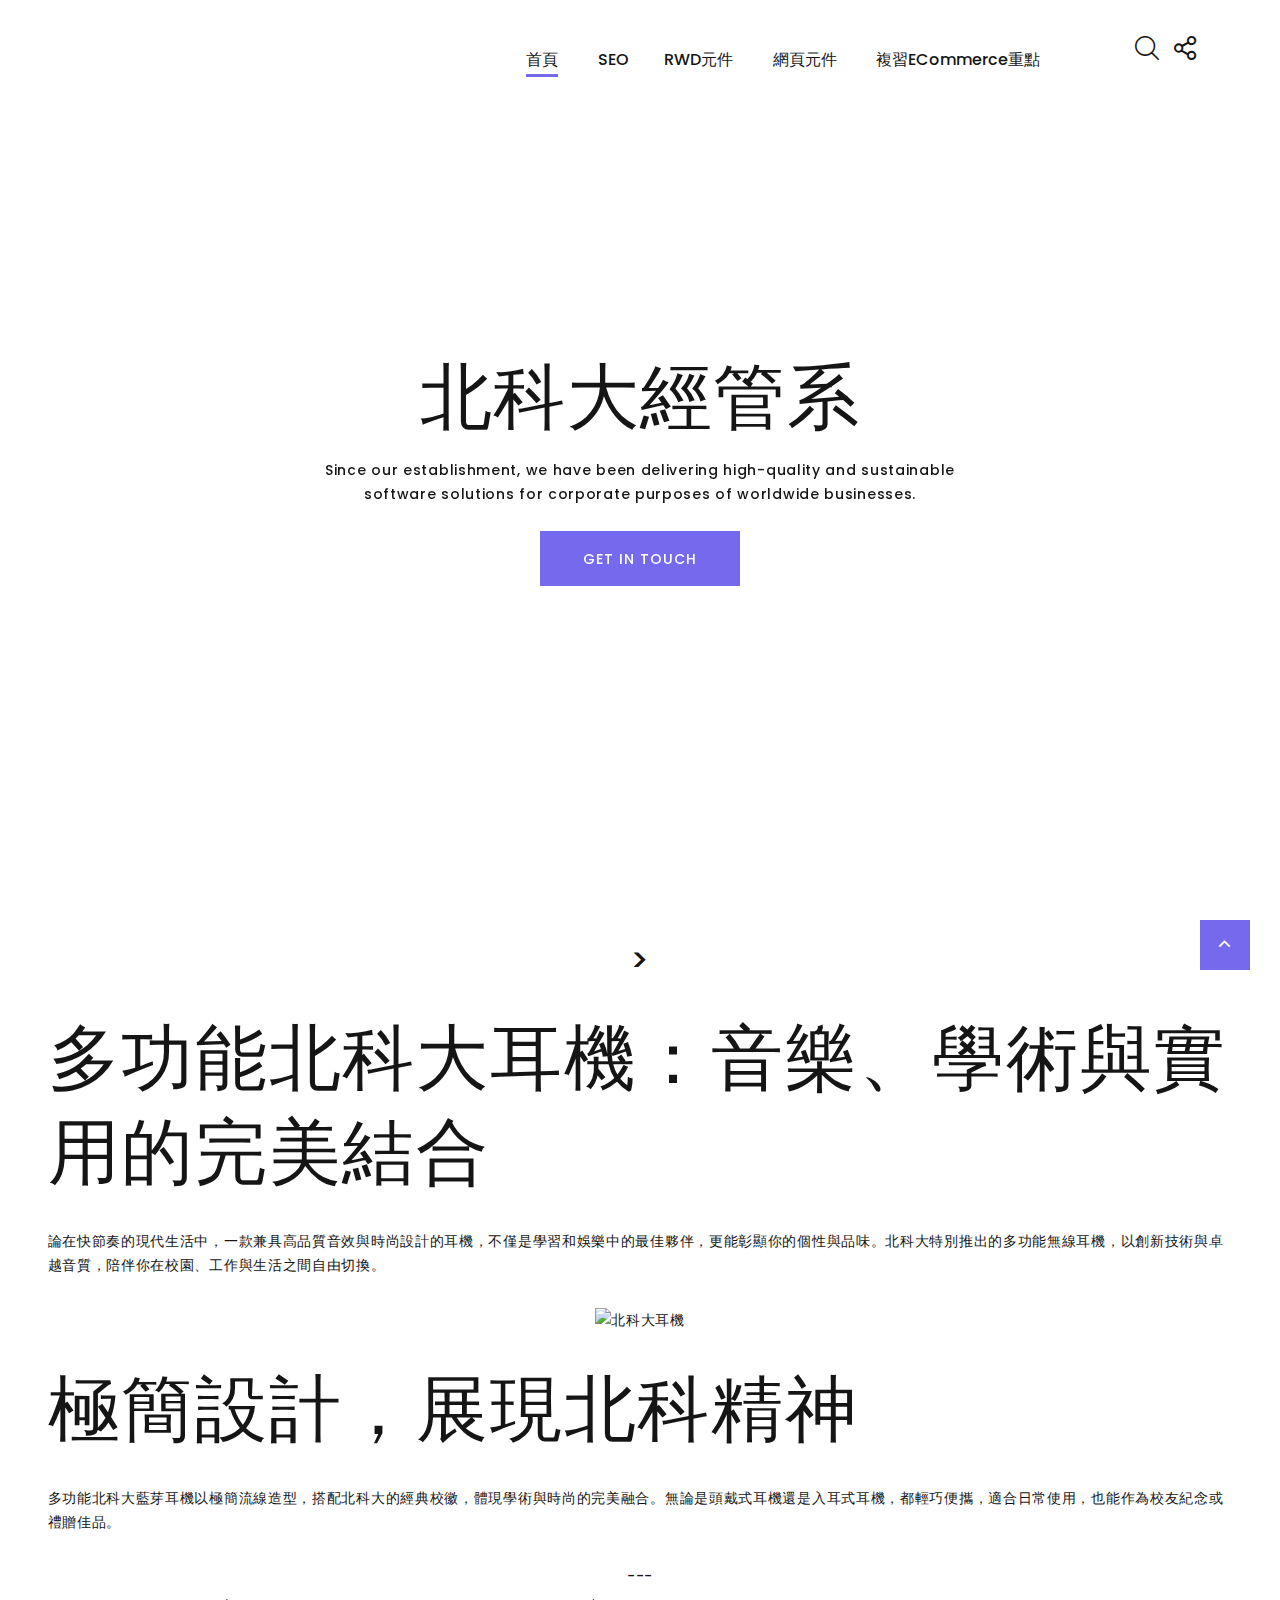
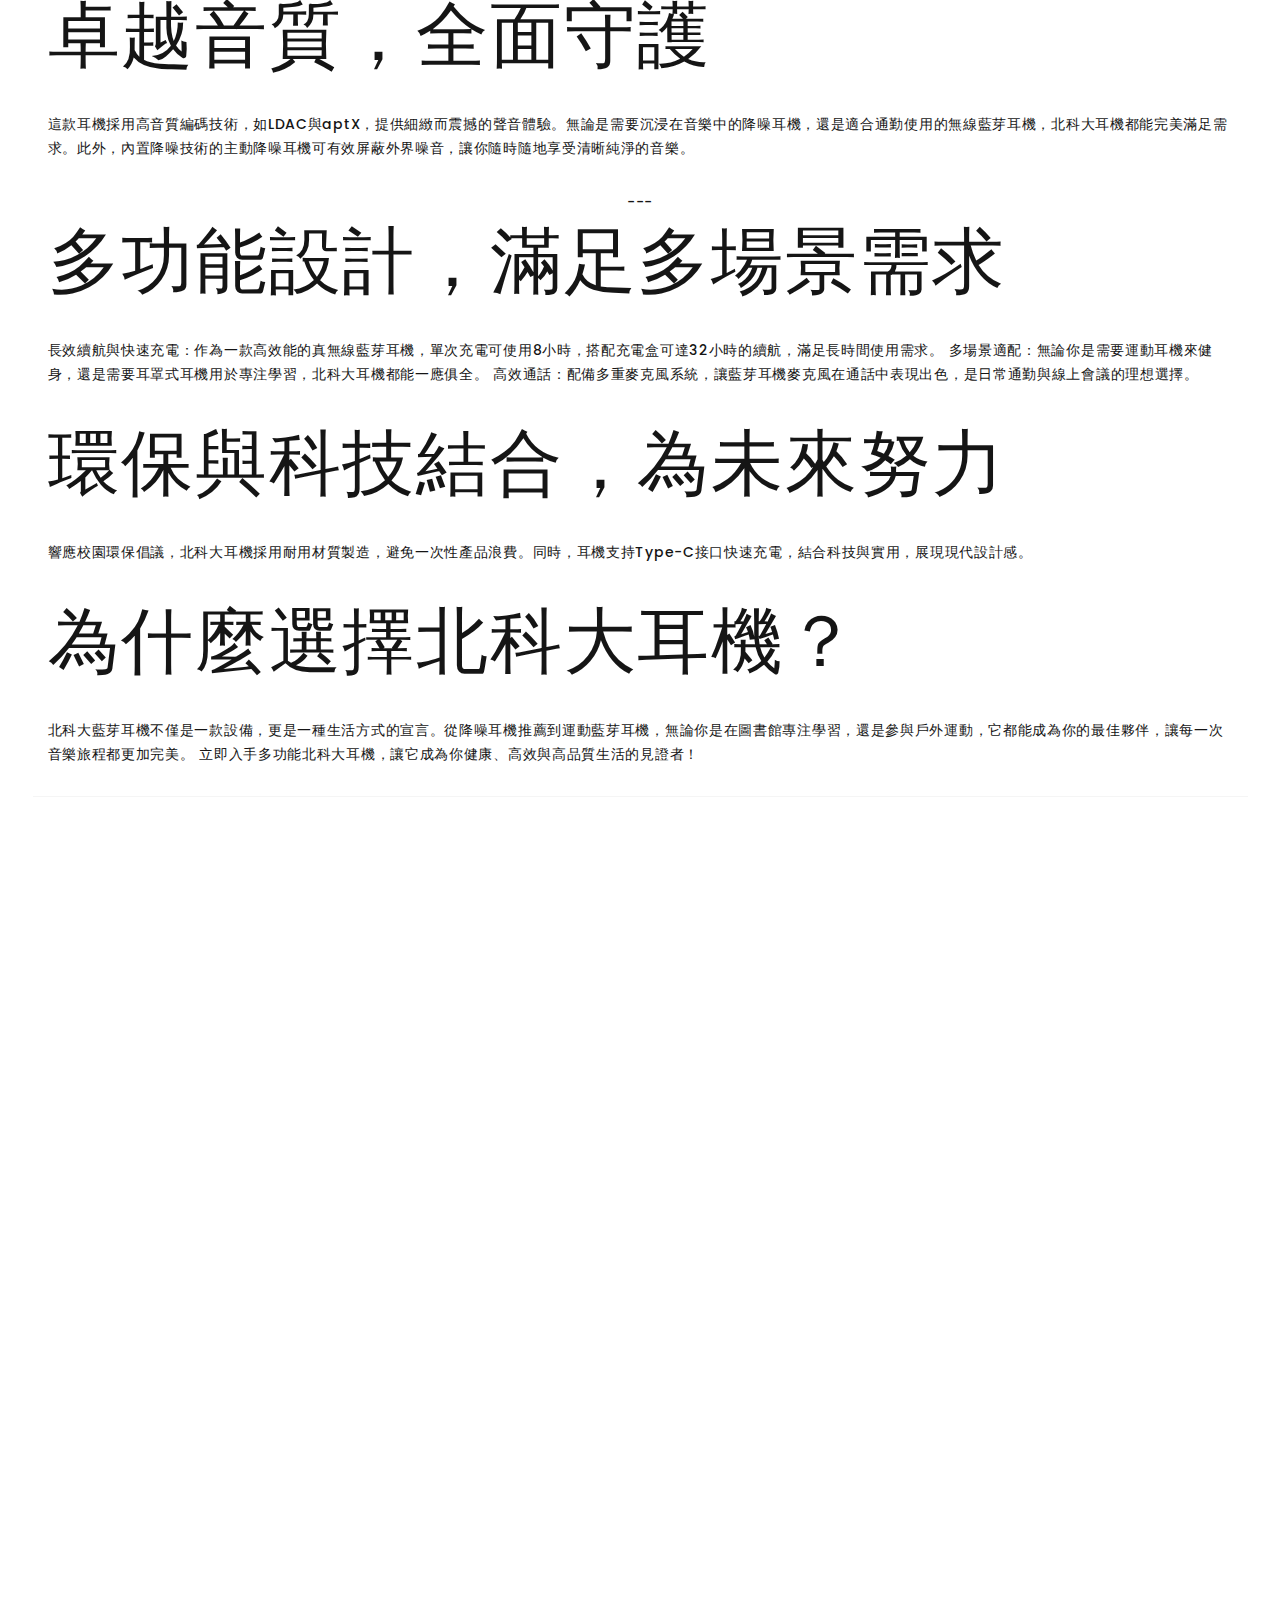
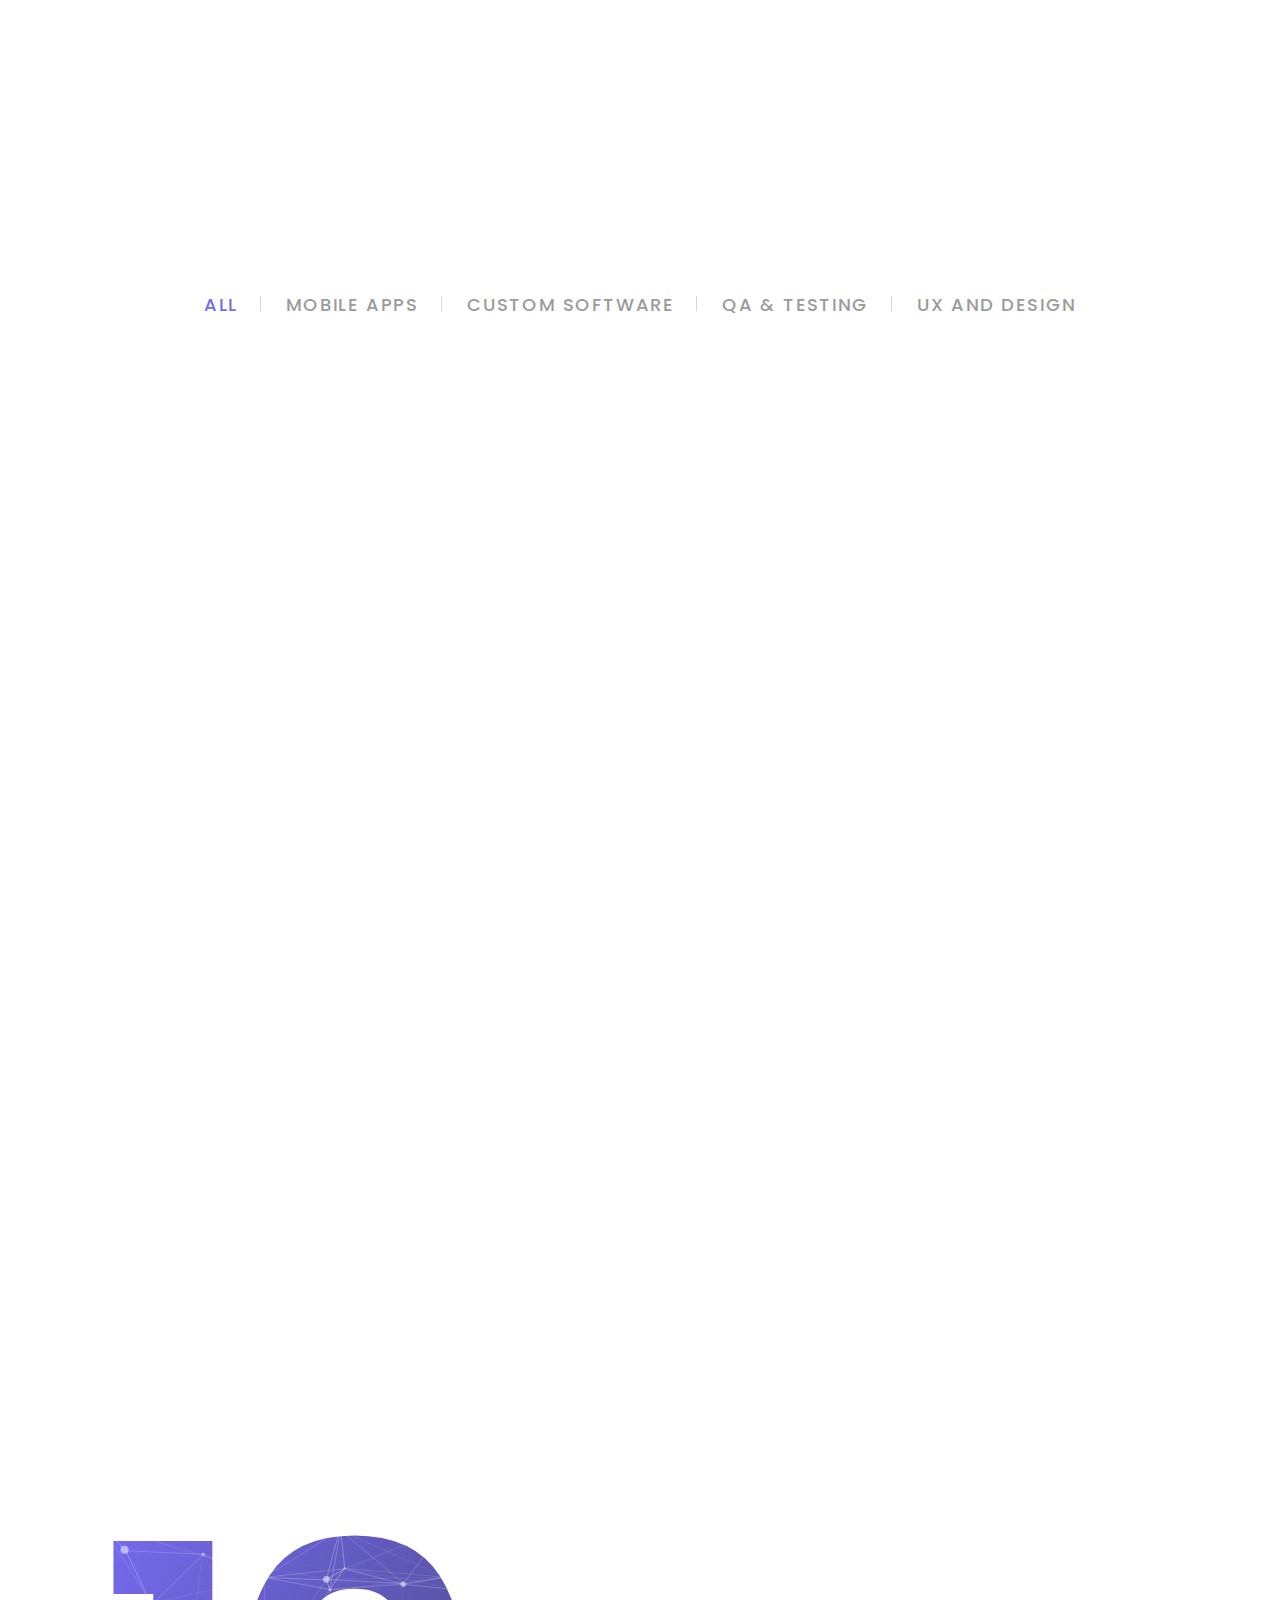
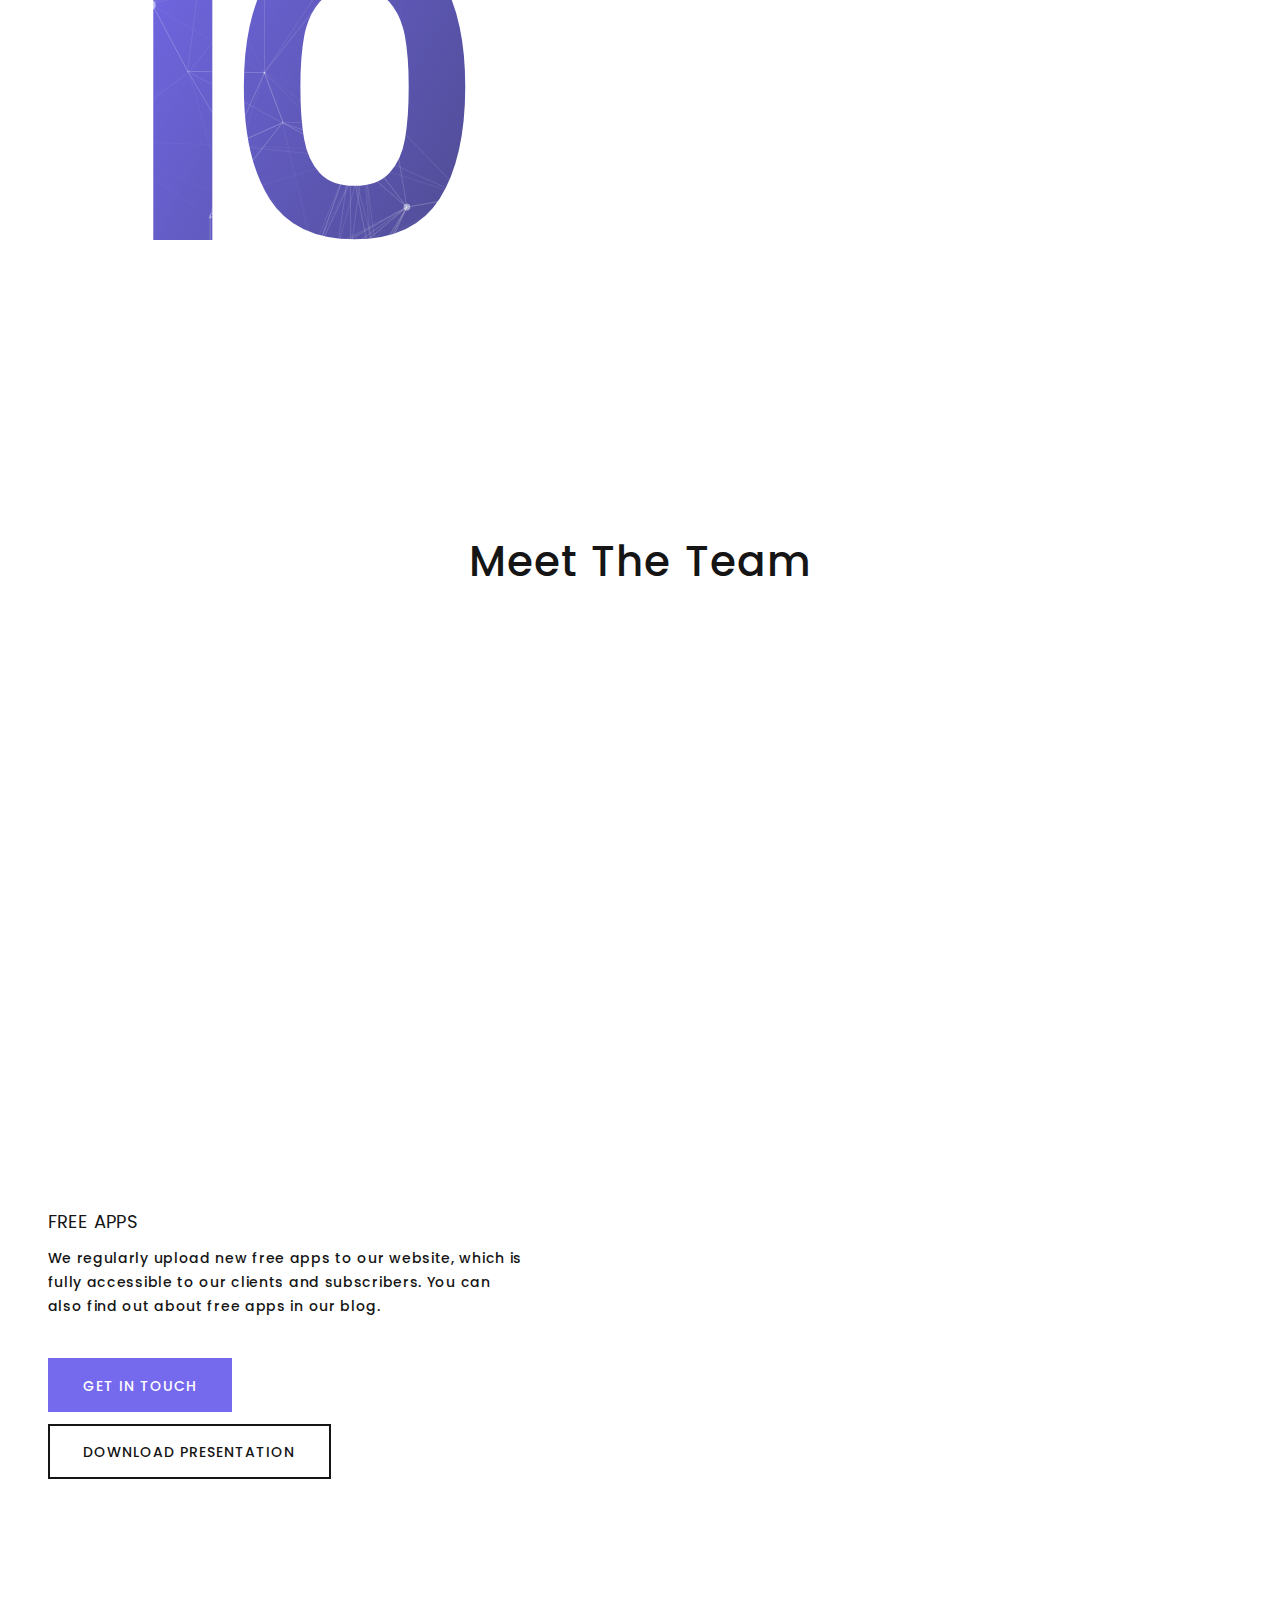
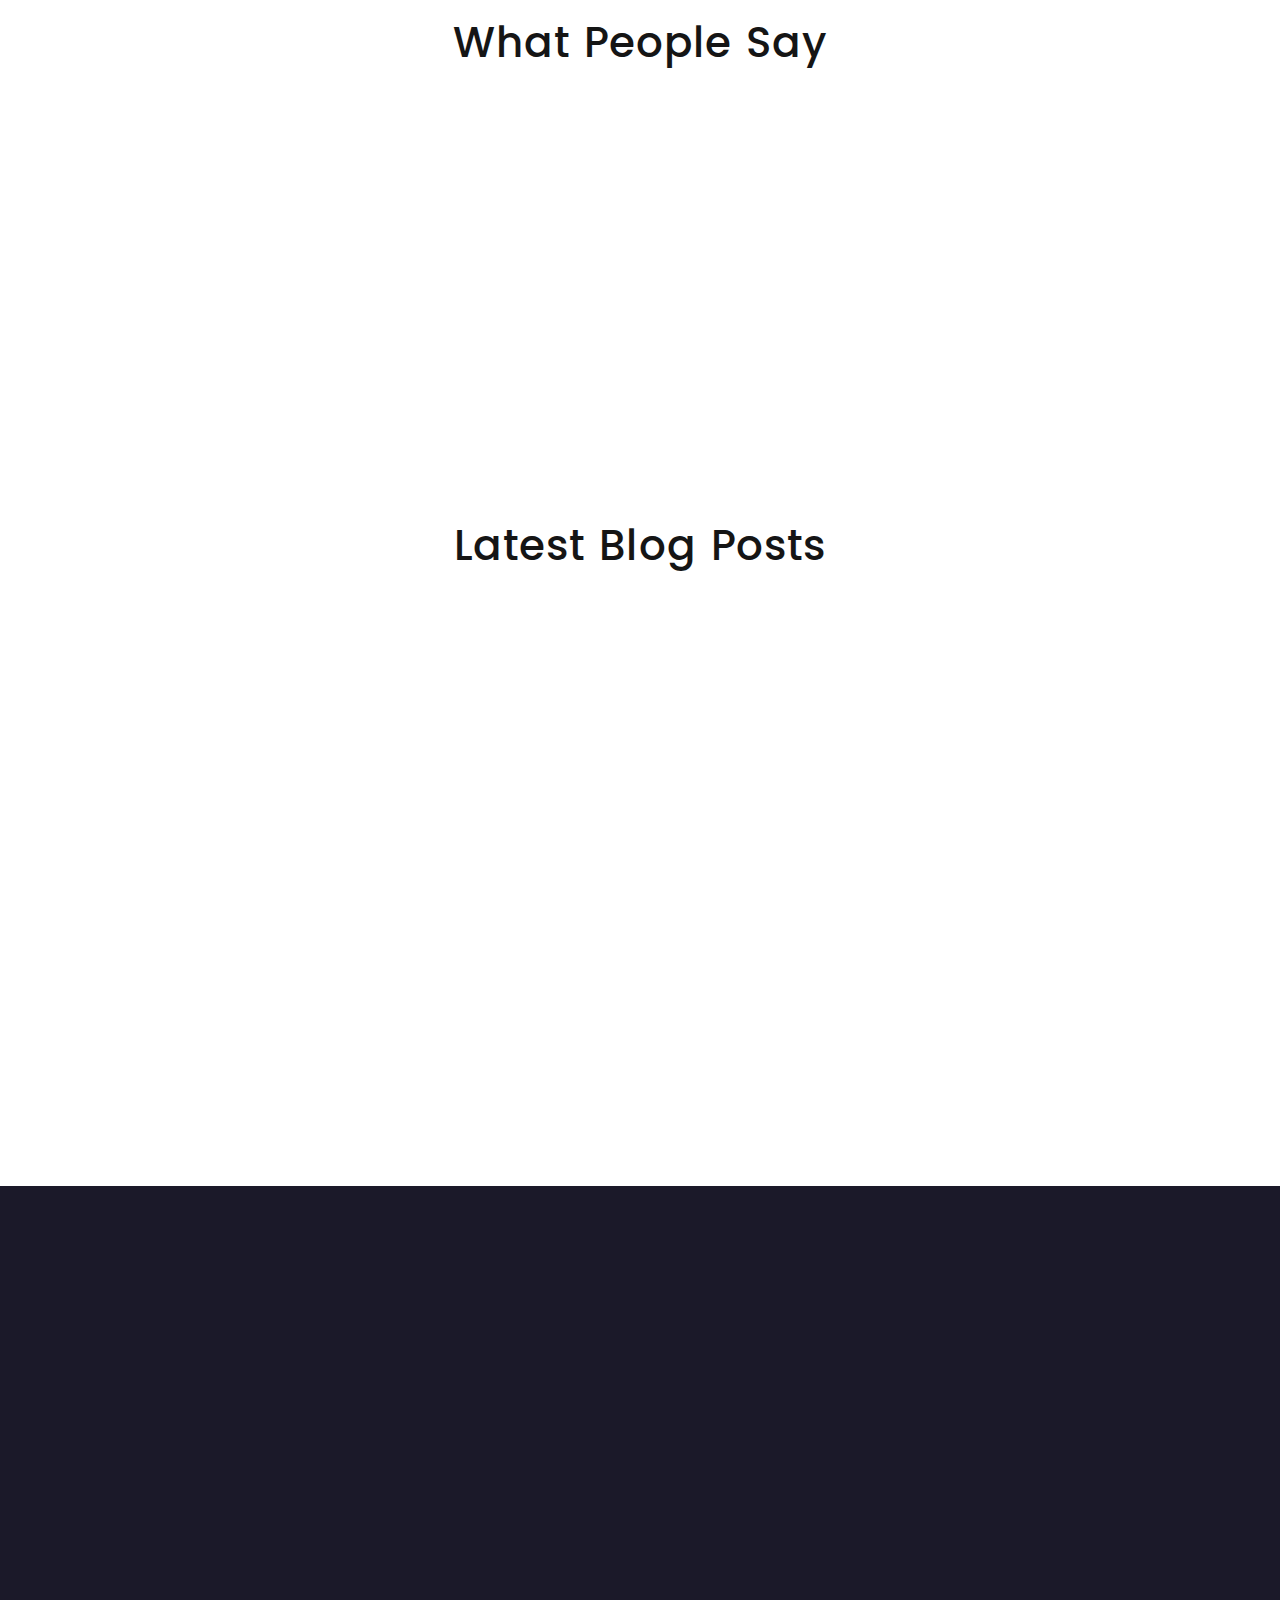
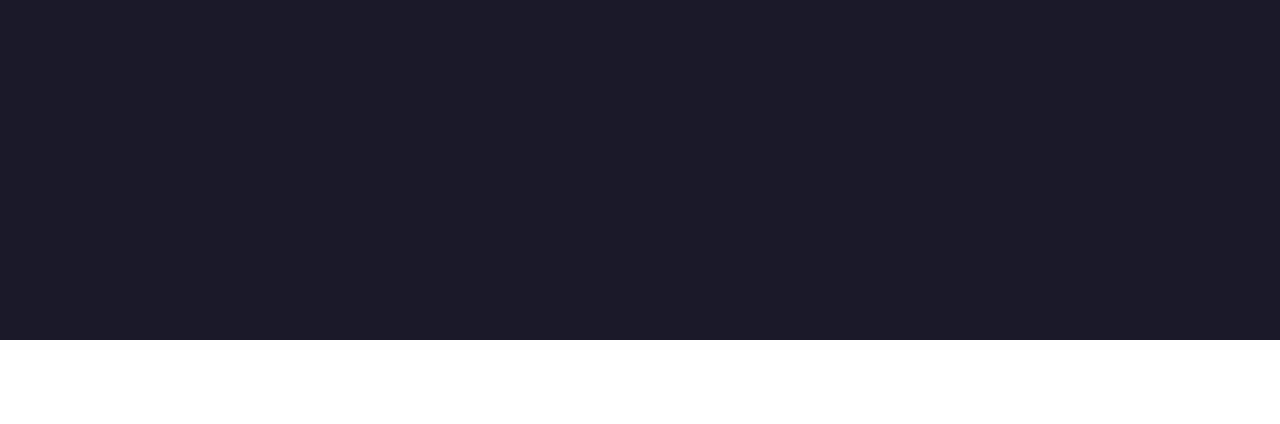
==== commit ed2bf030: "Add files via upload" ====
--- a/a1.html
+++ b/a1.html
@@ -68,14 +68,14 @@
                       <ul class="rd-navbar-nav">
                         <li class="rd-nav-item active"><a class="rd-nav-link" href="index.html">首頁</a>
                         </li>
-                        <li class="rd-nav-item"><a class="rd-nav-link" href="a9.html">SEO</a>
+                        <li class="rd-nav-item"><a class="rd-nav-link" href="index.html">SEO</a>
                           <!-- RD Navbar Dropdown-->
                           <ul class="rd-menu rd-navbar-dropdown">
                             <li class="rd-dropdown-item"><a class="rd-dropdown-link" href="a1.html">第1題（原始文案）</a></li>
                             <li class="rd-dropdown-item"><a class="rd-dropdown-link" href="a2.html">第2題（關鍵字SEO）</a></li>
                            
                           </ul>
-                          <li class="rd-nav-item"><a class="rd-nav-link" href="a10.html">RWD元件
+                          <li class="rd-nav-item"><a class="rd-nav-link" href="index.html">RWD元件
                           </a>
                             <!-- RD Navbar Dropdown-->
                             <ul class="rd-menu rd-navbar-dropdown">
@@ -84,7 +84,7 @@
                               
                             </ul>
                           </li>
-                          <li class="rd-nav-item"><a class="rd-nav-link" href="a11.html">網頁元件</a>
+                          <li class="rd-nav-item"><a class="rd-nav-link" href="index.html">網頁元件</a>
                             <!-- RD Navbar Dropdown-->
                             <ul class="rd-menu rd-navbar-dropdown">
                               <li class="rd-dropdown-item"><a class="rd-dropdown-link" href="a5.html">第5題（單選複選）</a></li>
